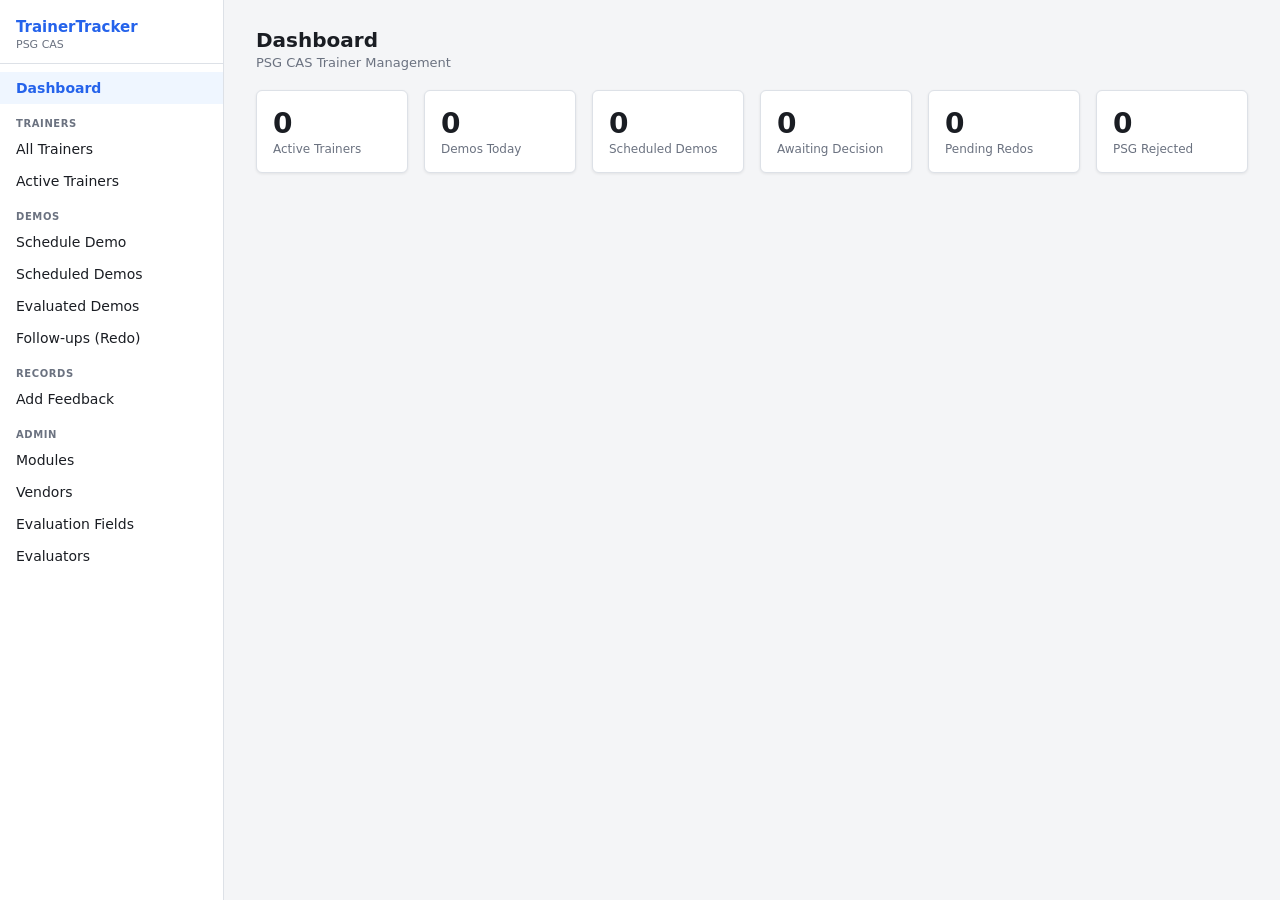
==== index_old.html @ b0157575 "Create index_old.html" ====
<!doctype html>
<html lang="en">
<head>
<meta charset="utf-8">
<meta name="viewport" content="width=device-width, initial-scale=1">
<title>TrainerTracker - PSG CAS</title>
<style>
*,*::before,*::after{box-sizing:border-box;margin:0;padding:0}
:root{
  --bg:#f4f5f7;--surface:#fff;--border:#dde1e7;--text:#1a1d23;--muted:#6b7280;
  --accent:#2563eb;--accent-h:#1d4ed8;--green:#16a34a;--amber:#d97706;--red:#dc2626;
  --blue:#2563eb;--grey:#6b7280;--radius:6px;--shadow:0 1px 3px rgba(0,0,0,.08);--nav-w:224px;
}
body{font-family:system-ui,sans-serif;font-size:14px;color:var(--text);background:var(--bg);display:flex;min-height:100vh}
#nav{width:var(--nav-w);background:var(--surface);border-right:1px solid var(--border);display:flex;flex-direction:column;position:fixed;top:0;left:0;bottom:0;z-index:100;overflow-y:auto}
#nav .brand{padding:18px 16px 12px;font-weight:700;font-size:15px;color:var(--accent);border-bottom:1px solid var(--border)}
#nav .brand span{display:block;font-weight:400;font-size:11px;color:var(--muted);margin-top:2px}
#nav ul{list-style:none;padding:8px 0;flex:1}
#nav ul li a{display:block;padding:8px 16px;color:var(--text);text-decoration:none;transition:background .15s}
#nav ul li a:hover{background:var(--bg)}
#nav ul li a.active{background:#eff6ff;color:var(--accent);font-weight:600}
#nav .section-label{padding:14px 16px 4px;font-size:10px;font-weight:700;color:var(--muted);text-transform:uppercase;letter-spacing:.06em}
#main{margin-left:var(--nav-w);flex:1;padding:28px 32px;max-width:1120px}
.page-head{display:flex;align-items:flex-start;justify-content:space-between;gap:16px;margin-bottom:20px;flex-wrap:wrap}
.page-head h1{font-size:20px;font-weight:700}
.page-head .sub{font-size:13px;color:var(--muted);margin-top:3px}
.btns{display:flex;gap:8px;flex-wrap:wrap}
.btn{display:inline-flex;align-items:center;gap:5px;padding:7px 14px;background:var(--accent);color:#fff;border:none;border-radius:var(--radius);font-size:13px;font-weight:500;cursor:pointer;text-decoration:none;transition:background .15s}
.btn:hover{background:var(--accent-h)}
.btn.ghost{background:transparent;color:var(--accent);border:1px solid var(--accent)}
.btn.ghost:hover{background:#eff6ff}
.btn.sm{padding:5px 10px;font-size:12px}
.btn.danger{background:var(--red)}.btn.danger:hover{background:#b91c1c}
.card{background:var(--surface);border:1px solid var(--border);border-radius:var(--radius);padding:20px;margin-bottom:20px;box-shadow:var(--shadow)}
.card-head{display:flex;align-items:center;justify-content:space-between;margin-bottom:14px}
.card-head h2{font-size:15px;font-weight:600}
.stats{display:grid;grid-template-columns:repeat(auto-fill,minmax(145px,1fr));gap:16px;margin-bottom:20px}
.stat{background:var(--surface);border:1px solid var(--border);border-radius:var(--radius);padding:16px;box-shadow:var(--shadow)}
.stat .n{font-size:28px;font-weight:700}.stat .l{font-size:12px;color:var(--muted);margin-top:2px}
.tbl-wrap{overflow-x:auto}
table{width:100%;border-collapse:collapse}
th,td{padding:15px 12px;text-align:left;border-bottom:1px solid var(--border);vertical-align:top}
th{font-size:12px;font-weight:600;color:var(--muted);text-transform:uppercase;letter-spacing:.04em;background:#f9fafb}
tr:hover td{background:#fafbff}
td.actions a{color:var(--accent);text-decoration:none;margin-right:10px;font-size:12px;cursor:pointer}
.badge{display:inline-block;padding:2px 8px;border-radius:99px;font-size:11px;font-weight:600}
.badge.green{background:#dcfce7;color:#166534}.badge.amber{background:#fef3c7;color:#92400e}
.badge.red{background:#fee2e2;color:#991b1b}.badge.blue{background:#dbeafe;color:#1e40af}
.badge.grey{background:#f3f4f6;color:#4b5563}.badge.purple{background:#f3e8ff;color:#6b21a8}
.tag{display:inline-block;padding:2px 7px;background:#eff6ff;color:var(--accent);border-radius:4px;font-size:11px;margin:2px}
.filters{display:flex;gap:10px;flex-wrap:wrap;align-items:flex-end;margin-bottom:16px}
.filters label{display:flex;flex-direction:column;gap:4px;font-size:12px;font-weight:500;color:var(--muted)}
.filters select,.filters input{padding:7px 10px;border:1px solid var(--border);border-radius:var(--radius);font-size:13px;color:var(--text);background:var(--surface);min-width:140px}
.form-grid{display:grid;grid-template-columns:1fr 1fr;gap:16px}
.form-grid.single{grid-template-columns:1fr}
.field{display:flex;flex-direction:column;gap:5px}
.field.full{grid-column:1/-1}
label.lbl{font-size:12px;font-weight:600;color:var(--muted)}
input[type=text],input[type=date],input[type=email],input[type=number],select,textarea{padding:8px 10px;border:1px solid var(--border);border-radius:var(--radius);font-size:13px;color:var(--text);background:var(--surface);width:100%}
textarea{resize:vertical;min-height:70px}
.form-actions{margin-top:20px;display:flex;gap:10px}
.error-msg{color:var(--red);font-size:12px;margin-top:8px}
.hidden{display:none!important}
.score-table td input{padding:5px 8px;width:80px}
.score-table .max-lbl{color:var(--muted);font-size:12px}
.score-total{font-weight:600;margin-top:10px;font-size:13px}
.empty{color:var(--muted);font-size:13px;padding:20px 0;text-align:center}
#loading{position:fixed;inset:0;background:rgba(255,255,255,.80);display:flex;align-items:center;justify-content:center;z-index:9999}
.spin-wrap{display:flex;flex-direction:column;align-items:center;gap:14px}
.spinner{width:40px;height:40px;border:3px solid #dde1e7;border-top-color:var(--accent);border-radius:50%;animation:spin .7s linear infinite}
@keyframes spin{to{transform:rotate(360deg)}}
.spin-text{font-size:13px;font-weight:500;color:var(--accent);letter-spacing:.03em}
#toast{position:fixed;bottom:24px;right:24px;background:#1e293b;color:#fff;padding:10px 18px;border-radius:var(--radius);font-size:13px;z-index:9998;display:none}
#modal-overlay{position:fixed;inset:0;background:rgba(0,0,0,.35);z-index:200;display:flex;align-items:center;justify-content:center}
#modal-box{background:var(--surface);border-radius:var(--radius);padding:24px;width:90%;max-width:580px;max-height:90vh;overflow-y:auto;box-shadow:0 8px 32px rgba(0,0,0,.18)}
#modal-box h2{font-size:16px;margin-bottom:16px}
.jump{display:flex;gap:12px;flex-wrap:wrap;margin-bottom:18px}
.jump a{font-size:12px;color:var(--accent);text-decoration:none}
.jump a:hover{text-decoration:underline}
/* eval score comparison table */
.eval-grid th.eval-col{min-width:110px}
.avg-row td{font-weight:600;background:#f9fafb}
.info-row{display:flex;gap:24px;flex-wrap:wrap;margin-bottom:16px}
.info-row .info-item{font-size:13px}.info-row .info-item span{font-weight:600}

.shimmer{background:linear-gradient(90deg,#f0f0f0 25%,#e0e0e0 50%,#f0f0f0 75%);background-size:200% 100%;animation:shimmer 1.2s infinite;border-radius:4px;height:14px;margin:6px 0}
@keyframes shimmer{0%{background-position:200% 0}100%{background-position:-200% 0}}
.page-enter{animation:fadeSlide .18s ease}
@keyframes fadeSlide{from{opacity:0;transform:translateY(6px)}to{opacity:1;transform:translateY(0)}}
</style>
</head>
<body>
<nav id="nav">
  <div class="brand">TrainerTracker<span>PSG CAS</span></div>
  <ul>
    <li><a href="#" data-page="dashboard">Dashboard</a></li>
    <div class="section-label">Trainers</div>
    <li><a href="#" data-page="trainers">All Trainers</a></li>
    <li><a href="#" data-page="active">Active Trainers</a></li>
    <div class="section-label">Demos</div>
    <li><a href="#" data-page="schedule-demo">Schedule Demo</a></li>
    <li><a href="#" data-page="scheduled">Scheduled Demos</a></li>
    <li><a href="#" data-page="evaluated">Evaluated Demos</a></li>
    <li><a href="#" data-page="followups">Follow-ups (Redo)</a></li>
    <div class="section-label">Records</div>
    <li><a href="#" data-page="add-feedback">Add Feedback</a></li>
    <div class="section-label">Admin</div>
    <li><a href="#" data-page="modules">Modules</a></li>
    <li><a href="#" data-page="vendors">Vendors</a></li>
    <li><a href="#" data-page="fields">Evaluation Fields</a></li>
    <li><a href="#" data-page="evaluators">Evaluators</a></li>
  </ul>
</nav>
<main id="main"></main>
<div id="loading"><div class="spin-wrap"><div class="spinner"></div><div class="spin-text">Loading…</div></div></div>
<div id="toast"></div>
<div id="modal-overlay" class="hidden"><div id="modal-box"></div></div>

<script>
// ════════════════════════════════════════════════════════════
// CONFIG
// ════════════════════════════════════════════════════════════
const API = "https://script.google.com/macros/s/AKfycbz-LLf0V0RzmnS31XV4Ykm8dqGHiCJvOpPmAPqa1DfNJzM9oqoiAKHXhVZPCFupn1A-/exec";

// ── state ─────────────────────────────────────────────────────
let DB = { vendors:[], modules:[], fields:[], evaluators:[], trainers:[], engagements:[], demos:[], evaluations:[], evaluationscores:[], decisions:[], feedback:[] };

const PAGE_SHEETS = {
  dashboard:       ["trainers","engagements","demos","evaluations","decisions"],
  trainers:        ["trainers","engagements","vendors","decisions","modules"],
  active:          ["trainers","engagements","vendors","decisions","modules"],
  scheduled:       ["demos","trainers","modules","evaluations"],
  evaluated:       ["demos","trainers","modules","evaluations","evaluationscores","fields"],
  followups:       ["demos","trainers","modules"],
  "schedule-demo": ["trainers","modules","vendors","engagements"],
  "demo-detail":   ["demos","trainers","modules","evaluators","evaluations","evaluationscores","fields"],
  "add-feedback":  ["trainers"],
  "trainer-detail":["trainers","engagements","vendors","demos","evaluations","decisions","modules","feedback"],
  modules:         ["modules"],
  vendors:         ["vendors"],
  fields:          ["fields","modules"],
  evaluators:      ["evaluators"]
};

// ── utils ─────────────────────────────────────────────────────
const $  = id => document.getElementById(id);
const el = (tag,cls="",html="") => { const e=document.createElement(tag); if(cls)e.className=cls; if(html)e.innerHTML=html; return e; };
const esc = s => String(s||"").replace(/&/g,"&amp;").replace(/</g,"&lt;").replace(/>/g,"&gt;");
const fmt = d => d ? String(d).slice(0,10).split("-").reverse().join("-") : "-";
const fmtToday = () => { const d=new Date(); return d.getFullYear()+"-"+String(d.getMonth()+1).padStart(2,"0")+"-"+String(d.getDate()).padStart(2,"0"); };
const isTrue = v => v===true||v==="TRUE"||v==="true";

function showLoading(v){ $("loading").style.display=v?"flex":"none"; }
function showToast(msg,dur=3000){ const t=$("toast"); t.textContent=msg; t.style.display="block"; setTimeout(()=>t.style.display="none",dur); }

// ── API ───────────────────────────────────────────────────────
async function apiGet(action) {
  const r = await fetch(API+"?action="+action);
  const j = await r.json();
  if(!j.ok) throw new Error(j.error);
  return j.data;
}
async function apiCall(payload) {
  const params = new URLSearchParams();
  Object.keys(payload).forEach(k => {
    const v = payload[k];
    params.append(k, (typeof v==="object"&&v!==null) ? JSON.stringify(v) : String(v===undefined||v===null?"":v));
  });
  const r = await fetch(API+"?"+params.toString());
  const j = await r.json();
  if(!j.ok) throw new Error(j.error);
  return j.data;
}

async function loadSheets(names) {
  const toFetch = names.filter(n => !DB._loaded || !DB._loaded.has(n));
  if (!toFetch.length) return;
  // if everything is needed and nothing loaded yet, use bulk fetch
  const allKeys = Object.keys(DB).filter(k => k !== "_loaded");
  const needsAll = allKeys.every(k => toFetch.includes(k));
  if (needsAll) {
    const data = await apiGet("all");
    Object.keys(data).forEach(k => { DB[k] = data[k]; });
    if (!DB._loaded) DB._loaded = new Set();
    allKeys.forEach(k => DB._loaded.add(k));
  } else {
    const results = await Promise.all(toFetch.map(n => apiGet(n)));
    toFetch.forEach((n, i) => { DB[n] = results[i]; });
    if (!DB._loaded) DB._loaded = new Set();
    toFetch.forEach(n => DB._loaded.add(n));
  }
}

async function loadAll(sheetsToRefresh) {
  // if specific sheets given, only invalidate those
  if (sheetsToRefresh && sheetsToRefresh.length) {
    sheetsToRefresh.forEach(k => DB._loaded && DB._loaded.delete(k));
  } else {
    if (DB._loaded) DB._loaded.clear();
  }
  await loadPageSheets(currentPage, currentParams);
}

let currentPage = "dashboard", currentParams = {};

async function loadPageSheets(page, params) {
  const needed = PAGE_SHEETS[page] || Object.keys(DB).filter(k => k !== "_loaded");
  showLoading(true);
  try { await loadSheets(needed); } catch(e) { alert("Could not load data: " + e.message); }
  showLoading(false);
}


// ── router ────────────────────────────────────────────────────
function nav(page, params={}) {
  currentPage = page; currentParams = params;
  document.querySelectorAll("#nav a").forEach(a => a.classList.toggle("active", a.dataset.page===page));
  const m = $("main"); m.innerHTML=""; m.className="page-enter";
  // show shimmer while loading
  m.innerHTML = `<div style="padding:20px"><div class="shimmer" style="width:40%;height:22px;margin-bottom:18px"></div>${[...Array(4)].map(()=>'<div class="shimmer"></div>').join("")}</div>`;
  loadPageSheets(page, params).then(() => {
    m.innerHTML = ""; m.className = "page-enter";
    const pages = { dashboard, trainers, active, scheduled, evaluated, followups,
      "schedule-demo": scheduleDemoPage, "demo-detail": demoDetail,
      "add-feedback": addFeedbackPage, "trainer-detail": trainerDetail,
      modules, vendors, fields, evaluators };
    if (pages[page]) pages[page](m, params);
    else m.innerHTML = "<p>Page not found.</p>";
  });
}
document.querySelectorAll("#nav a").forEach(a => a.addEventListener("click", e => { e.preventDefault(); nav(a.dataset.page); }));

function openModal(html){ $("modal-box").innerHTML=html; $("modal-overlay").classList.remove("hidden"); }
function closeModal(){ $("modal-overlay").classList.add("hidden"); }
$("modal-overlay").addEventListener("click", e => { if(e.target===$("modal-overlay")) closeModal(); });

// ════════════════════════════════════════════════════════════
// Logic helpers
// ════════════════════════════════════════════════════════════
const activeModules  = () => DB.modules.filter(m=>isTrue(m.Active));
const activeVendors  = () => DB.vendors.filter(v=>isTrue(v.Active));
const activeTrainers = () => DB.trainers.filter(t=>isTrue(t.Active));
const activeEvaluators = () => DB.evaluators.filter(e=>isTrue(e.Active));

function currentEngagement(tid) {
  return DB.engagements.find(e=>String(e.TrainerID)===String(tid)&&(!e.EndDate||e.EndDate===""))||null;
}
function trainerDecisions(tid) {
  return DB.decisions.filter(d=>String(d.TrainerID)===String(tid));
}

function levelCells(decisions, modules) {
  const sorted = [...decisions].sort((a,b)=>{
    const da=new Date(a.EffectiveDate),db=new Date(b.EffectiveDate);
    return da-db||Number(a.DecisionID)-Number(b.DecisionID);
  });
  const cells={};
  modules.forEach(m=>{ cells[String(m.ModuleID)]={UG:null,PG:null}; });
  sorted.forEach(d=>{
    const levels=(!d.Level||d.Level==="ALL")?["UG","PG"]:[d.Level];
    const all=!d.ModuleID||d.ModuleID==="";
    modules.forEach(m=>{
      const mid=String(m.ModuleID);
      if(!all&&String(d.ModuleID)!==mid) return;
      levels.forEach(lv=>{
        const cur=cells[mid][lv];
        if(cur&&cur.Status==="PERM_REJECT"&&d.DemoID&&d.Status!=="PERM_REJECT") return;
        cells[mid][lv]=d;
      });
    });
  });
  return cells;
}

function approvedItems(decisions, modules) {
  const cells=levelCells(decisions,modules);
  return modules.reduce((acc,m)=>{
    const mid=String(m.ModuleID),cell=cells[mid]||{};
    const levels=["UG","PG"].filter(lv=>cell[lv]&&cell[lv].Status==="SELECTED");
    if(levels.length) acc.push({module:m,levels});
    return acc;
  },[]);
}
function approvalTags(items){ return items.map(i=>i.module.Name+" ("+(i.levels.length===2?"All":i.levels[0])+")"); }

function rejectedModulesList(decisions, modules) {
  const cells=levelCells(decisions,modules);
  return modules.filter(m=>{
    const mid=String(m.ModuleID),cell=cells[mid]||{};
    return cell.UG&&cell.UG.Status==="PERM_REJECT"&&cell.PG&&cell.PG.Status==="PERM_REJECT";
  });
}

function trainerStatus(decisions, modules) {
  if(!decisions.length) return "NONE";
  const cells=levelCells(decisions,modules);
  let rejCount=0,psgAll=true;
  modules.forEach(m=>{
    const mid=String(m.ModuleID),cell=cells[mid]||{};
    const ugPerm=cell.UG&&cell.UG.Status==="PERM_REJECT";
    const pgPerm=cell.PG&&cell.PG.Status==="PERM_REJECT";
    if(ugPerm&&pgPerm){
      rejCount++;
      if((cell.UG&&String(cell.UG.ModuleID)!=="")||(cell.PG&&String(cell.PG.ModuleID)!=="")) psgAll=false;
    } else psgAll=false;
  });
  if(rejCount===0) return "ACTIVE";
  if(rejCount===modules.length&&psgAll) return "PERM_REJECT_ALL";
  return "PERM_REJECT_MODULES";
}

function pendingRedos() {
  // demos with DECIDED status and REDO outcome where no later decided demo exists for same trainer+module
  const groups={};
  DB.demos.filter(d=>d.Status==="DECIDED").forEach(d=>{
    const key=d.TrainerID+"_"+d.ModuleID;
    const cur=groups[key];
    if(!cur||new Date(d.DemoDate)>new Date(cur.DemoDate)||
       (d.DemoDate===cur.DemoDate&&Number(d.DemoID)>Number(cur.DemoID))) groups[key]=d;
  });
  return Object.values(groups).filter(d=>d.Outcome==="REDO");
}

function completedRedos() {
  const groups={};
  DB.demos.filter(d=>d.Status==="DECIDED").forEach(d=>{
    const key=d.TrainerID+"_"+d.ModuleID;
    if(!groups[key]) groups[key]=[];
    groups[key].push(d);
  });
  const completed=[];
  Object.values(groups).forEach(demos=>{
    const sorted=demos.sort((a,b)=>new Date(b.DemoDate)-new Date(a.DemoDate)||Number(b.DemoID)-Number(a.DemoID));
    if(sorted[0].Outcome!=="REDO"&&sorted.some(d=>d.Outcome==="REDO")) completed.push(sorted[0]);
  });
  return completed;
}

const trainerName  = id => { const t=DB.trainers.find(x=>String(x.TrainerID)===String(id)); return t?t.Name:"Unknown"; };
const moduleName   = id => { const m=DB.modules.find(x=>String(x.ModuleID)===String(id));   return m?m.Name:"Unknown"; };
const vendorName   = id => { const v=DB.vendors.find(x=>String(x.VendorID)===String(id));   return v?v.Name:"Unknown"; };
const evaluatorName= id => { const e=DB.evaluators.find(x=>String(x.EvaluatorID)===String(id)); return e?e.Name:"Unknown"; };

const demoBadge = d => {
  if(d.Status==="SCHEDULED") return "blue";
  if(d.Status==="EVALUATED") return "purple";
  if(d.Status==="DECIDED"){
    return {SELECTED:"green",REJECTED:"amber",REDO:"blue",PERM_REJECT:"red"}[d.Outcome]||"grey";
  }
  return "grey";
};
const demoStatusLabel = d => {
  if(d.Status==="SCHEDULED") return "Scheduled";
  if(d.Status==="EVALUATED") return "Awaiting decision";
  if(d.Status==="DECIDED"){
    if(d.Outcome==="SELECTED") return "Selected"+(d.Level&&d.Level!=="ALL"?" ("+d.Level+")":"");
    if(d.Outcome==="PERM_REJECT") return d.RejectScope==="PSG"?"Rejected for PSG":"Rejected for module";
    if(d.Outcome==="REJECTED") return "Rejected";
    if(d.Outcome==="REDO") return "Redo";
  }
  return d.Status||"-";
};

// ════════════════════════════════════════════════════════════
// Pages
// ════════════════════════════════════════════════════════════

// ── Dashboard ─────────────────────────────────────────────────
function dashboard(m) {
  const mods=activeModules();
  const engs={};
  DB.engagements.forEach(e=>{ if(!e.EndDate||e.EndDate==="") engs[String(e.TrainerID)]=e; });
  let active=0,psgRej=0;
  activeTrainers().forEach(t=>{
    const dec=trainerDecisions(t.TrainerID),status=trainerStatus(dec,mods);
    if(status==="ACTIVE"&&engs[String(t.TrainerID)]) active++;
    if(status==="PERM_REJECT_ALL") psgRej++;
  });
  const today=fmtToday();
  const scheduled=DB.demos.filter(d=>d.Status==="SCHEDULED");
  const scheduledToday=scheduled.filter(d=>String(d.DemoDate).slice(0,10)===today);
  const awaitingDecision=DB.demos.filter(d=>d.Status==="EVALUATED");
  const redos=pendingRedos();

  m.innerHTML=`
    <div class="page-head"><div><h1>Dashboard</h1><div class="sub">PSG CAS Trainer Management</div></div></div>
    <div class="stats">
      <div class="stat"><div class="n">${active}</div><div class="l">Active Trainers</div></div>
      <div class="stat"><div class="n">${scheduledToday.length}</div><div class="l">Demos Today</div></div>
      <div class="stat"><div class="n">${scheduled.length}</div><div class="l">Scheduled Demos</div></div>
      <div class="stat"><div class="n">${awaitingDecision.length}</div><div class="l">Awaiting Decision</div></div>
      <div class="stat"><div class="n">${redos.length}</div><div class="l">Pending Redos</div></div>
      <div class="stat"><div class="n">${psgRej}</div><div class="l">PSG Rejected</div></div>
    </div>
    ${awaitingDecision.length?`<div class="card">
      <div class="card-head"><h2>Awaiting Decision (${awaitingDecision.length})</h2><a class="btn sm ghost" href="#" onclick="nav('scheduled');return false;">View all</a></div>
      <div class="tbl-wrap"><table>
        <tr><th>Trainer</th><th>Module</th><th>Date</th><th>Evaluations</th><th></th></tr>
        ${awaitingDecision.slice(0,5).map(d=>{
          const evalCount=DB.evaluations.filter(ev=>String(ev.DemoID)===String(d.DemoID)).length;
          return `<tr>
            <td><a href="#" onclick="nav('demo-detail',{id:'${d.DemoID}'});return false;">${esc(trainerName(d.TrainerID))}</a></td>
            <td>${esc(moduleName(d.ModuleID))}</td><td>${fmt(d.DemoDate)}</td>
            <td>${evalCount} evaluator${evalCount!==1?"s":""}</td>
            <td class="actions"><a href="#" onclick="nav('demo-detail',{id:'${d.DemoID}'});return false;">Decide →</a></td>
          </tr>`;
        }).join("")}
      </table></div></div>`:""}
    ${scheduledToday.length?`<div class="card">
      <div class="card-head"><h2>Today's Scheduled Demos</h2></div>
      <div class="tbl-wrap"><table>
        <tr><th>Trainer</th><th>Module</th><th>Topic</th><th></th></tr>
        ${scheduledToday.map(d=>`<tr>
          <td>${esc(trainerName(d.TrainerID))}</td><td>${esc(moduleName(d.ModuleID))}</td><td>${esc(d.Topic)}</td>
          <td class="actions"><a href="#" onclick="nav('demo-detail',{id:'${d.DemoID}'});return false;">Evaluate</a></td>
        </tr>`).join("")}
      </table></div></div>`:""}
  `;
}

// ── Scheduled Demos ───────────────────────────────────────────
function scheduled(m) {
  const all=DB.demos.filter(d=>d.Status==="SCHEDULED"||d.Status==="EVALUATED")
    .sort((a,b)=>new Date(a.DemoDate)-new Date(b.DemoDate)||Number(a.DemoID)-Number(b.DemoID));

  m.innerHTML=`
    <div class="page-head">
      <div><h1>Scheduled Demos</h1><div class="sub">Click a demo to evaluate or decide the outcome.</div></div>
      <a class="btn" href="#" onclick="nav('schedule-demo');return false;">+ Schedule Demo</a>
    </div>
    <div class="card"><div class="tbl-wrap"><table>
      <tr><th>Date</th><th>Trainer</th><th>Module</th><th>Topic</th><th>Status</th><th>Evaluations</th><th></th></tr>
      ${all.map(d=>{
        const evalCount=DB.evaluations.filter(ev=>String(ev.DemoID)===String(d.DemoID)).length;
        return `<tr>
          <td>${fmt(d.DemoDate)}</td>
          <td><a href="#" onclick="nav('trainer-detail',{id:'${d.TrainerID}'});return false;">${esc(trainerName(d.TrainerID))}</a></td>
          <td>${esc(moduleName(d.ModuleID))}</td><td>${esc(d.Topic)}</td>
          <td><span class="badge ${d.Status==="SCHEDULED"?"blue":"purple"}">${d.Status==="SCHEDULED"?"Scheduled":"Awaiting decision"}</span></td>
          <td>${evalCount}</td>
          <td class="actions">
            <a href="#" onclick="nav('demo-detail',{id:'${d.DemoID}'});return false;">${d.Status==="SCHEDULED"?"Evaluate":"Evaluate / Decide →"}</a>
            ${d.Status==="SCHEDULED"?`<a href="#" onclick="showEditDemo('${d.DemoID}');return false;">Edit</a>`:""}
          </td>
        </tr>`;
      }).join("")||`<tr><td colspan="7" class="empty">No scheduled demos.</td></tr>`}
    </table></div></div>
  `;
}

// ── Schedule Demo page ────────────────────────────────────────
function scheduleDemoPage(m, params={}) {
  const preTrainer = params.trainerID || "";

  m.innerHTML = `
    <div class="page-head"><div><h1>Schedule Demo</h1></div></div>
    <div class="card">
      <div class="form-grid">
        <div class="field">
          <label class="lbl">Vendor *</label>
          <select id="sd-vendor" onchange="sdFilterTrainers()">
            <option value="">-- select vendor --</option>
            ${activeVendors().map(v => `<option value="${v.VendorID}">${esc(v.Name)}</option>`).join("")}
          </select>
        </div>
        <div class="field">
          <label class="lbl">Trainer *</label>
          <select id="sd-trainer" disabled>
            <option value="">-- select vendor first --</option>
          </select>
        </div>
        <div class="field">
          <label class="lbl">Module *</label>
          <select id="sd-module">
            <option value="">-- select --</option>
            ${activeModules().map(mod => `<option value="${mod.ModuleID}">${esc(mod.Name)}</option>`).join("")}
          </select>
        </div>
        <div class="field">
          <label class="lbl">Demo Date *</label>
          <input type="date" id="sd-date" value="${fmtToday()}">
        </div>
        <div class="field full">
          <label class="lbl">Topic</label>
          <input type="text" id="sd-topic" placeholder="e.g. Percentages, Time and Work">
        </div>
      </div>
      <div class="form-actions">
        <button class="btn" onclick="submitScheduleDemo()">Schedule</button>
        <button class="btn ghost" onclick="nav('scheduled')">Cancel</button>
      </div>
      <div class="error-msg hidden" id="sd-err"></div>
    </div>
  `;

  // If arriving with a pre-selected trainer, auto-select their vendor
  if (preTrainer) {
    const eng = currentEngagement(preTrainer);
    if (eng) {
      $("sd-vendor").value = String(eng.VendorID);
      sdFilterTrainers();
      $("sd-trainer").value = String(preTrainer);
    }
  }
}

window.sdFilterTrainers = function() {
  const vendorID = $("sd-vendor").value;
  const sel = $("sd-trainer");
  if (!vendorID) {
    sel.innerHTML = `<option value="">-- select vendor first --</option>`;
    sel.disabled = true;
    return;
  }
  // find trainers currently engaged with this vendor
  const matched = activeTrainers().filter(t => {
    const eng = currentEngagement(t.TrainerID);
    return eng && String(eng.VendorID) === vendorID;
  });
  if (!matched.length) {
    sel.innerHTML = `<option value="">No trainers for this vendor</option>`;
    sel.disabled = true;
    return;
  }
  sel.innerHTML = `<option value="">-- select trainer --</option>` +
    matched.map(t => `<option value="${t.TrainerID}">${esc(t.Name)}</option>`).join("");
  sel.disabled = false;
};

window.submitScheduleDemo = async function() {
  const trainer=$("sd-trainer").value, module=$("sd-module").value, errEl=$("sd-err");
  if(!trainer||!module){ errEl.textContent="Trainer and Module are required."; errEl.classList.remove("hidden"); return; }
  try {
    showLoading(true);
    await apiCall({action:"scheduleDemo", TrainerID:trainer, ModuleID:module, Topic:$("sd-topic").value.trim(), DemoDate:$("sd-date").value});
    await loadAll(["demos"]); showToast("Demo scheduled."); nav("scheduled");
  } catch(e){ errEl.textContent=e.message; errEl.classList.remove("hidden"); }
  showLoading(false);
};

// ── Demo Detail (evaluate + decide) ──────────────────────────
function demoDetail(m, params={}) {
  const did=String(params.id);
  const demo=DB.demos.find(d=>String(d.DemoID)===did);
  if(!demo){ m.innerHTML="<p>Demo not found.</p>"; return; }

  const evals=DB.evaluations.filter(ev=>String(ev.DemoID)===did);
  const mods=activeModules();
  const modFields=DB.fields.filter(f=>String(f.ModuleID)===String(demo.ModuleID)&&isTrue(f.Active))
    .sort((a,b)=>Number(a.DisplayOrder)-Number(b.DisplayOrder));

  // build per-evaluator score maps
  const evalScoreMap={}; // evalId -> {fieldId -> score}
  DB.evaluationscores.forEach(sc=>{
    const ev=evals.find(e=>String(e.EvalID)===String(sc.EvalID));
    if(!ev) return;
    if(!evalScoreMap[sc.EvalID]) evalScoreMap[sc.EvalID]={};
    evalScoreMap[sc.EvalID][String(sc.FieldID)]=sc;
  });

  // scores comparison table
  let scoresHtml="";
  if(evals.length&&modFields.length){
    const totals=evals.map(ev=>{
      let s=0,mx=0;
      modFields.forEach(f=>{
        const sc=evalScoreMap[ev.EvalID]?.[String(f.FieldID)];
        s+=sc?Number(sc.Score):0; mx+=Number(f.MaxMarks);
      });
      return {score:s,max:mx};
    });
    scoresHtml=`<div class="card">
      <div class="card-head"><h2>Evaluation Scores</h2></div>
      <div class="tbl-wrap"><table class="eval-grid">
        <tr>
          <th>Criterion</th>
          ${evals.map(ev=>`<th class="eval-col">${esc(evaluatorName(ev.EvaluatorID))}</th>`).join("")}
          ${evals.length>1?`<th>Average</th>`:""}
        </tr>
        ${modFields.map(f=>{
          const scores=evals.map(ev=>evalScoreMap[ev.EvalID]?.[String(f.FieldID)]);
          const vals=scores.map(sc=>sc?Number(sc.Score):"-");
          const nums=vals.filter(v=>v!=="-");
          const avg=nums.length?Math.round(nums.reduce((a,b)=>a+b,0)/nums.length*10)/10:"-";
          return `<tr>
            <td><b>${esc(f.Criterion)}</b> <span class="muted" style="font-size:11px">/ ${f.MaxMarks}</span></td>
            ${vals.map(v=>`<td>${v}</td>`).join("")}
            ${evals.length>1?`<td>${avg}</td>`:""}
          </tr>`;
        }).join("")}
        <tr class="avg-row">
          <td>Total</td>
          ${totals.map(t=>`<td>${t.score} / ${t.max} <span class="muted">(${t.max?Math.round(t.score/t.max*100):0}%)</span></td>`).join("")}
          ${evals.length>1?`<td>${totals.length?Math.round(totals.reduce((a,t)=>a+t.score,0)/totals.length*10)/10:"-"} avg</td>`:""}
        </tr>
      </table></div>
      ${evals.map(ev=>`<div style="margin-top:12px;font-size:13px"><b>${esc(evaluatorName(ev.EvaluatorID))}:</b> ${esc(ev.Remarks)||'<span class="muted">No remarks</span>'}</div>`).join("")}
    </div>`;
  } else if(evals.length&&!modFields.length){
    scoresHtml=`<div class="card"><div class="card-head"><h2>Evaluations (${evals.length})</h2></div>
      ${evals.map(ev=>`<div style="margin-bottom:12px;font-size:13px"><b>${esc(evaluatorName(ev.EvaluatorID))}</b> - ${esc(ev.Remarks)||"No remarks"}</div>`).join("")}
    </div>`;
  }

  // evaluate form (if SCHEDULED or EVALUATED - can always add more)
  let evaluateHtml="";
  if(demo.Status==="SCHEDULED"||demo.Status==="EVALUATED"){
    const evalOptions=activeEvaluators().map(e=>`<option value="${e.EvaluatorID}">${esc(e.Name)}</option>`).join("");
    evaluateHtml=`<div class="card" id="sec-evaluate">
      <div class="card-head"><h2>Submit Evaluation</h2></div>
      <div class="form-grid">
        <div class="field full">
          <label class="lbl">Evaluator *</label>
          <select id="ev-evaluator"><option value="">-- select --</option>${evalOptions}</select>
        </div>
        ${modFields.length?`
        <div class="field full">
          <div class="tbl-wrap"><table class="score-table" id="ev-score-table">
            <tr><th>Criterion</th><th>Score</th><th>Max</th></tr>
            ${modFields.map(f=>`<tr class="score-row" data-field-id="${f.FieldID}" data-max="${f.MaxMarks}" data-min="${f.MinMarks}" data-criterion="${esc(f.Criterion)}">
              <td>${esc(f.Criterion)}</td>
              <td><input type="number" min="${f.MinMarks}" max="${f.MaxMarks}" step="1" value="${f.MinMarks}" oninput="calcEvalTotal()"></td>
              <td class="max-lbl">/ ${f.MaxMarks}</td>
            </tr>`).join("")}
          </table></div>
          <div class="score-total" id="ev-total"></div>
        </div>`:""}
        <div class="field full"><label class="lbl">Remarks</label><textarea id="ev-remarks"></textarea></div>
      </div>
      <div class="form-actions">
        <button class="btn" onclick="submitEvaluation('${did}')">Submit Evaluation</button>
      </div>
      <div class="error-msg hidden" id="ev-err"></div>
    </div>`;
  }

  // decide form (if EVALUATED)
  let decideHtml="";
  if(demo.Status==="EVALUATED"){
    decideHtml=`<div class="card" id="sec-decide">
      <div class="card-head"><h2>Set Final Outcome</h2></div>
      <div class="form-grid">
        <div class="field">
          <label class="lbl">Outcome *</label>
          <select id="dec-outcome" onchange="toggleDecideFields()">
            <option value="">-- select --</option>
            <option value="SELECTED">Selected</option>
            <option value="REJECTED">Rejected (may present again)</option>
            <option value="REDO">Redo</option>
            <option value="PERM_REJECT">Permanent reject</option>
          </select>
        </div>
        <div class="field hidden" id="dec-level-row">
          <label class="lbl">Selected for *</label>
          <select id="dec-level">
            <option value="ALL">All (UG &amp; PG)</option>
            <option value="UG">UG</option>
            <option value="PG">PG</option>
          </select>
        </div>
        <div class="field hidden" id="dec-scope-row">
          <label class="lbl">Rejected for *</label>
          <select id="dec-scope">
            <option value="MODULE">This module only</option>
            <option value="PSG">PSG (all modules, permanent)</option>
          </select>
        </div>
        <div class="field">
          <label class="lbl">Decided by</label>
          <select id="dec-by"><option value="">-- select --</option>${activeEvaluators().map(e=>`<option value="${e.Name}">${esc(e.Name)}</option>`).join("")}</select>
        </div>
        <div class="field full"><label class="lbl">Final Remarks</label><textarea id="dec-remarks"></textarea></div>
      </div>
      <div class="form-actions">
        <button class="btn" onclick="submitDecide('${did}','${demo.TrainerID}')">Confirm Outcome</button>
      </div>
      <div class="error-msg hidden" id="dec-err"></div>
    </div>`;
  }

  // decided summary
  let decidedHtml="";
  if(demo.Status==="DECIDED"){
    decidedHtml=`<div class="card">
      <div class="card-head"><h2>Final Outcome</h2></div>
      <div class="info-row">
        <div class="info-item">Outcome: <span><span class="badge ${demoBadge(demo)}">${esc(demoStatusLabel(demo))}</span></span></div>
        ${demo.DecidedBy?`<div class="info-item">Decided by: <span>${esc(demo.DecidedBy)}</span></div>`:""}
      </div>
      ${demo.FinalRemarks?`<div style="font-size:13px;margin-top:4px">${esc(demo.FinalRemarks)}</div>`:""}
    </div>`;
  }

  m.innerHTML=`
    <div class="page-head">
      <div>
        <h1>${esc(trainerName(demo.TrainerID))} - ${esc(moduleName(demo.ModuleID))}</h1>
        <div class="sub">${fmt(demo.DemoDate)}${demo.Topic?" · "+esc(demo.Topic):""} · <span class="badge ${demoBadge(demo)}">${demoStatusLabel(demo)}</span></div>
      </div>
      <a class="btn ghost sm" href="#" onclick="nav('trainer-detail',{id:'${demo.TrainerID}'});return false;">← Trainer</a>
    </div>
    ${decidedHtml}
    ${scoresHtml}
    ${evaluateHtml}
    ${decideHtml}
  `;
  if(modFields.length) calcEvalTotal();
}

window.calcEvalTotal = function() {
  const tot=$("ev-total"); if(!tot) return;
  let score=0,max=0;
  document.querySelectorAll("#ev-score-table .score-row").forEach(tr=>{
    score+=Number(tr.querySelector("input").value)||0;
    max+=Number(tr.dataset.max)||0;
  });
  tot.textContent=max?`Total: ${score} / ${max} (${Math.round(score/max*100)}%)`:"";
};

window.toggleDecideFields = function() {
  const outcome=$("dec-outcome").value;
  $("dec-level-row").classList.toggle("hidden", outcome!=="SELECTED");
  $("dec-scope-row").classList.toggle("hidden", outcome!=="PERM_REJECT");
};

window.submitEvaluation = async function(did) {
  const evaluatorID=$("ev-evaluator").value, errEl=$("ev-err");
  if(!evaluatorID){ errEl.textContent="Please select an evaluator."; errEl.classList.remove("hidden"); return; }
  const scores=[];
  document.querySelectorAll("#ev-score-table .score-row").forEach(tr=>{
    scores.push({FieldID:tr.dataset.fieldId, Criterion:tr.dataset.criterion, Score:Number(tr.querySelector("input").value)||0, MinAtTime:Number(tr.dataset.min), MaxAtTime:Number(tr.dataset.max)});
  });
  try {
    showLoading(true);
    await apiCall({action:"submitEvaluation", DemoID:did, EvaluatorID:evaluatorID, Remarks:$("ev-remarks").value.trim(), Scores:scores});
    await loadAll(["demos","evaluations","evaluationscores"]); showToast("Evaluation submitted."); nav("scheduled");
  } catch(e){ errEl.textContent=e.message; errEl.classList.remove("hidden"); }
  showLoading(false);
};

window.submitDecide = async function(did, trainerID) {
  const outcome=$("dec-outcome").value, errEl=$("dec-err");
  if(!outcome){ errEl.textContent="Please select an outcome."; errEl.classList.remove("hidden"); return; }
  if(outcome==="PERM_REJECT"&&!$("dec-remarks").value.trim()){ errEl.textContent="Please write the reason for a permanent rejection."; errEl.classList.remove("hidden"); return; }
  try {
    showLoading(true);
    await apiCall({action:"decideDemo", DemoID:did, Outcome:outcome, Level:outcome==="SELECTED"?$("dec-level").value:"ALL", RejectScope:outcome==="PERM_REJECT"?$("dec-scope").value:"", DecidedBy:$("dec-by").value, FinalRemarks:$("dec-remarks").value.trim()});
    await loadAll(["demos","decisions"]); showToast("Outcome recorded.");
    nav("trainer-detail",{id:trainerID});
  } catch(e){ errEl.textContent=e.message; errEl.classList.remove("hidden"); }
  showLoading(false);
};

// ── Evaluated Demos ────────────────────────────────────────────
function evaluated(m, params={}) {
  const moduleFilter  = params.module  || "";
  const trainerFilter = params.trainer || "";
  const statusFilter  = params.status  || "";
  const dateFrom      = params.from    || "";
  const dateTo        = params.to      || "";

  function demoAvgScore(did) {
    const evals = DB.evaluations.filter(ev => String(ev.DemoID) === String(did));
    if (!evals.length) return null;
    const allScores = DB.evaluationscores.filter(sc => evals.some(ev => String(ev.EvalID) === String(sc.EvalID)));
    if (!allScores.length) return null;
    const evalTotals = evals.map(ev => {
      const s = DB.evaluationscores.filter(sc => String(sc.EvalID) === String(ev.EvalID));
      return s.reduce((a, sc) => a + Number(sc.Score), 0);
    });
    return Math.round(evalTotals.reduce((a, b) => a + b, 0) / evalTotals.length * 10) / 10;
  }

  let list = DB.demos.filter(d =>
    d.Status === "EVALUATED" || d.Status === "DECIDED"
  );

  if (moduleFilter)  list = list.filter(d => String(d.ModuleID)  === moduleFilter);
  if (trainerFilter) list = list.filter(d => String(d.TrainerID) === trainerFilter);
  if (statusFilter)  list = list.filter(d => d.Status === statusFilter || (statusFilter === "DECIDED" && d.Status === "DECIDED" && !d.Outcome) || (statusFilter !== "" && (d.Status === statusFilter || d.Outcome === statusFilter)));
  if (dateFrom)      list = list.filter(d => String(d.DemoDate).slice(0,10) >= dateFrom);
  if (dateTo)        list = list.filter(d => String(d.DemoDate).slice(0,10) <= dateTo);

  list.sort((a, b) => new Date(b.DemoDate) - new Date(a.DemoDate) || Number(b.DemoID) - Number(a.DemoID));

  m.innerHTML = `
    <div class="page-head"><div><h1>Evaluated Demos</h1><div class="sub">${list.length} result${list.length !== 1 ? "s" : ""}</div></div></div>
    <div class="filters">
      <label>Module<select id="ev-f-module">
        <option value="">All</option>
        ${activeModules().map(mod => `<option value="${mod.ModuleID}" ${moduleFilter === String(mod.ModuleID) ? "selected" : ""}>${esc(mod.Name)}</option>`).join("")}
      </select></label>
      <label>Trainer<select id="ev-f-trainer">
        <option value="">All</option>
        ${DB.trainers.filter(t => isTrue(t.Active)).map(t => `<option value="${t.TrainerID}" ${trainerFilter === String(t.TrainerID) ? "selected" : ""}>${esc(t.Name)}</option>`).join("")}
      </select></label>
      <label>Status<select id="ev-f-status">
        <option value="">All</option>
        <option value="EVALUATED" ${statusFilter === "EVALUATED" ? "selected" : ""}>Awaiting decision</option>
        <option value="DECIDED" ${statusFilter === "DECIDED" ? "selected" : ""}>Decided</option>
      </select></label>
      <label>From<input type="date" id="ev-f-from" value="${dateFrom}"></label>
      <label>To<input type="date" id="ev-f-to" value="${dateTo}"></label>
      <button class="btn" onclick="nav('evaluated',{module:$('ev-f-module').value,trainer:$('ev-f-trainer').value,status:$('ev-f-status').value,from:$('ev-f-from').value,to:$('ev-f-to').value})">Filter</button>
      <a class="btn ghost" href="#" onclick="nav('evaluated');return false;">Clear</a>
    </div>
    <div class="card"><div class="tbl-wrap"><table>
      <tr><th>Date</th><th>Trainer</th><th>Module</th><th>Topic</th><th>Status</th><th>Evaluators</th><th>Avg Score</th><th></th></tr>
      ${list.map(d => {
        const evalCount = DB.evaluations.filter(ev => String(ev.DemoID) === String(d.DemoID)).length;
        const avg = demoAvgScore(d.DemoID);
        return `<tr>
          <td>${fmt(d.DemoDate)}</td>
          <td><a href="#" onclick="nav('trainer-detail',{id:'${d.TrainerID}'});return false;">${esc(trainerName(d.TrainerID))}</a></td>
          <td>${esc(moduleName(d.ModuleID))}</td>
          <td>${esc(d.Topic)}</td>
          <td><span class="badge ${demoBadge(d)}">${esc(demoStatusLabel(d))}</span></td>
          <td>${evalCount}</td>
          <td>${avg !== null ? avg : '<span class="muted">-</span>'}</td>
          <td class="actions"><a href="#" onclick="nav('demo-detail',{id:'${d.DemoID}'});return false;">View →</a></td>
        </tr>`;
      }).join("") || `<tr><td colspan="8" class="empty">No evaluated demos found.</td></tr>`}
    </table></div></div>
  `;
}


// ── Follow-ups ─────────────────────────────────────────────────
function followups(m) {
  const waiting=pendingRedos(), completed=completedRedos();
  m.innerHTML=`
    <div class="page-head"><div><h1>Follow-ups</h1><div class="sub">Redo demos waiting and completed.</div></div></div>
    <div class="card">
      <div class="card-head"><h2>Waiting for Redo (${waiting.length})</h2></div>
      ${waiting.length?`<div class="tbl-wrap"><table>
        <tr><th>Trainer</th><th>Module</th><th>Topic</th><th>Demo Date</th><th></th></tr>
        ${waiting.map(d=>`<tr>
          <td><a href="#" onclick="nav('trainer-detail',{id:'${d.TrainerID}'});return false;">${esc(trainerName(d.TrainerID))}</a></td>
          <td>${esc(moduleName(d.ModuleID))}</td><td>${esc(d.Topic)}</td><td>${fmt(d.DemoDate)}</td>
          <td class="actions"><a href="#" onclick="nav('schedule-demo',{trainerID:'${d.TrainerID}'});return false;">+ Schedule New Demo</a></td>
        </tr>`).join("")}
      </table></div>`:`<div class="empty">No pending redo demos.</div>`}
    </div>
    <div class="card">
      <div class="card-head"><h2>Completed (${completed.length})</h2></div>
      ${completed.length?`<div class="tbl-wrap"><table>
        <tr><th>Trainer</th><th>Module</th><th>Topic</th><th>Latest Demo Date</th><th>Result</th></tr>
        ${completed.map(d=>`<tr>
          <td><a href="#" onclick="nav('trainer-detail',{id:'${d.TrainerID}'});return false;">${esc(trainerName(d.TrainerID))}</a></td>
          <td>${esc(moduleName(d.ModuleID))}</td><td>${esc(d.Topic)}</td><td>${fmt(d.DemoDate)}</td>
          <td><span class="badge ${demoBadge(d)}">${esc(demoStatusLabel(d))}</span></td>
        </tr>`).join("")}
      </table></div>`:`<div class="empty">No completed redos yet.</div>`}
    </div>
  `;
}

// ── Trainers list ──────────────────────────────────────────────
function trainers(m, params={}) {
  const mods=activeModules(), q=(params.q||"").toLowerCase();
  let list=activeTrainers();
  if(q) list=list.filter(t=>t.Name.toLowerCase().includes(q));

  m.innerHTML=`
    <div class="page-head">
      <div><h1>Trainers</h1><div class="sub">${list.length} trainer${list.length!==1?"s":""}</div></div>
      <button class="btn" onclick="showAddTrainer()">+ Add Trainer</button>
    </div>
    <div class="filters">
      <label>Search<input type="text" id="q-trainers" placeholder="Name" value="${esc(params.q||"")}"></label>
      <button class="btn" onclick="nav('trainers',{q:$('q-trainers').value})">Filter</button>
    </div>
    <div class="card"><div class="tbl-wrap"><table>
      <tr><th>Name</th><th>Vendor</th><th>Type</th><th>Status</th><th>Approved Modules</th><th></th></tr>
      ${list.map(t=>{
        const eng=currentEngagement(t.TrainerID);
        const dec=trainerDecisions(t.TrainerID);
        const status=trainerStatus(dec,mods);
        const tags=approvalTags(approvedItems(dec,mods));
        const badge=status==="ACTIVE"?"green":status==="PERM_REJECT_ALL"?"red":"amber";
        const label=status==="ACTIVE"?"Active":status==="PERM_REJECT_ALL"?"PSG Rejected":"Module Rejected";
        return `<tr>
          <td><a href="#" onclick="nav('trainer-detail',{id:'${t.TrainerID}'});return false;"><b>${esc(t.Name)}</b></a></td>
          <td>${eng?esc(vendorName(eng.VendorID)):'<span class="muted">-</span>'}</td>
          <td>${eng?(eng.Type==="FT"?"Full-time":"Freelancer"):'<span class="muted">-</span>'}</td>
          <td><span class="badge ${badge}">${label}</span></td>
          <td>${tags.map(tg=>`<span class="tag">${esc(tg)}</span>`).join("")||'<span class="muted">-</span>'}</td>
          <td class="actions"><a href="#" onclick="nav('trainer-detail',{id:'${t.TrainerID}'});return false;">View</a></td>
        </tr>`;
      }).join("")||`<tr><td colspan="6" class="empty">No trainers found.</td></tr>`}
    </table></div></div>
  `;
}

// ── Active Trainers ────────────────────────────────────────────
function active(m, params={}) {
  const mods=activeModules();
  const statusFilter=params.status||"active";
  const vendorFilter=params.vendor||"";
  const moduleFilter=params.module||"";
  const typeFilter=params.type||"";
  const rows=[];

  activeTrainers().forEach(t=>{
    const eng=currentEngagement(t.TrainerID);
    const dec=trainerDecisions(t.TrainerID);
    const status=trainerStatus(dec,mods);
    const items=approvedItems(dec,mods);
    const tags=approvalTags(items);
    const rejMods=rejectedModulesList(dec,mods);
    const statusMatch=statusFilter==="active"?(status==="ACTIVE"&&eng):statusFilter==="psg"?status==="PERM_REJECT_ALL":statusFilter==="module"?status==="PERM_REJECT_MODULES":true;
    if(!statusMatch) return;
    if(vendorFilter&&eng&&String(eng.VendorID)!==vendorFilter) return;
    if(typeFilter&&eng&&eng.Type!==typeFilter) return;
    if(moduleFilter&&!items.some(i=>String(i.module.ModuleID)===moduleFilter)) return;
    rows.push({t,eng,status,tags,rejMods});
  });

  m.innerHTML=`
    <div class="page-head">
      <div><h1>Active Trainers</h1></div>
      <button class="btn ghost sm" onclick="exportActiveCSV()">Download CSV</button>
    </div>
    <div class="filters">
      <label>Status<select id="f-status">
        <option value="active" ${statusFilter==="active"?"selected":""}>Active</option>
        <option value="psg" ${statusFilter==="psg"?"selected":""}>PSG Rejected</option>
        <option value="module" ${statusFilter==="module"?"selected":""}>Module Rejected</option>
        <option value="all" ${statusFilter==="all"?"selected":""}>All</option>
      </select></label>
      <label>Vendor<select id="f-vendor"><option value="">All</option>${DB.vendors.map(v=>`<option value="${v.VendorID}" ${vendorFilter==String(v.VendorID)?"selected":""}>${esc(v.Name)}</option>`).join("")}</select></label>
      <label>Module<select id="f-module"><option value="">All</option>${mods.map(mod=>`<option value="${mod.ModuleID}" ${moduleFilter==String(mod.ModuleID)?"selected":""}>${esc(mod.Name)}</option>`).join("")}</select></label>
      <label>Type<select id="f-type"><option value="">All</option><option value="FT" ${typeFilter==="FT"?"selected":""}>Full-time</option><option value="FL" ${typeFilter==="FL"?"selected":""}>Freelancer</option></select></label>
      <button class="btn" onclick="nav('active',{status:$('f-status').value,vendor:$('f-vendor').value,module:$('f-module').value,type:$('f-type').value})">Filter</button>
      <a class="btn ghost" href="#" onclick="nav('active');return false;">Clear</a>
    </div>
    <div class="card"><div class="tbl-wrap"><table>
      <tr><th>Trainer</th><th>Vendor</th><th>Type</th><th>With us since</th><th>Status</th><th>Approved modules</th><th>Rejected modules</th><th>Phone</th></tr>
      ${rows.map(({t,eng,status,tags,rejMods})=>{
        const badge=status==="ACTIVE"?"green":status==="PERM_REJECT_ALL"?"red":"amber";
        const label=status==="ACTIVE"?"Active":status==="PERM_REJECT_ALL"?"PSG Rejected":"Module Rejected";
        return `<tr>
          <td><a href="#" onclick="nav('trainer-detail',{id:'${t.TrainerID}'});return false;"><b>${esc(t.Name)}</b></a></td>
          <td>${eng?esc(vendorName(eng.VendorID)):"-"}</td>
          <td>${eng?(eng.Type==="FT"?"Full-time":"Freelancer"):"-"}</td>
          <td>${eng?fmt(eng.StartDate):"-"}</td>
          <td><span class="badge ${badge}">${label}</span></td>
          <td>${tags.map(tg=>`<span class="tag">${esc(tg)}</span>`).join("")||'<span class="muted">-</span>'}</td>
          <td>${rejMods.map(mm=>`<span class="tag">${esc(mm.Name)}</span>`).join("")||'<span class="muted">-</span>'}</td>
          <td>${esc(t.Phone||"")}</td>
        </tr>`;
      }).join("")||`<tr><td colspan="8" class="empty">No trainers match this filter.</td></tr>`}
    </table></div></div>
  `;
}

window.exportActiveCSV = function() {
  const mods=activeModules();
  const rows=[["Trainer","Phone","Email","Vendor","Type","With us since","Status","Approved modules","Rejected modules"]];
  activeTrainers().forEach(t=>{
    const eng=currentEngagement(t.TrainerID);
    const dec=trainerDecisions(t.TrainerID);
    const status=trainerStatus(dec,mods);
    const tags=approvalTags(approvedItems(dec,mods));
    const rejMods=rejectedModulesList(dec,mods);
    const label=status==="ACTIVE"?"Active":status==="PERM_REJECT_ALL"?"PSG Rejected":"Module Rejected";
    rows.push([t.Name,t.Phone||"",t.Email||"",eng?vendorName(eng.VendorID):"",eng?(eng.Type==="FT"?"Full-time":"Freelancer"):"",eng?eng.StartDate:"",label,tags.join("; "),rejMods.map(mm=>mm.Name).join("; ")]);
  });
  const csv=rows.map(r=>r.map(c=>`"${String(c).replace(/"/g,'""')}"`).join(",")).join("\r\n");
  const a=document.createElement("a");
  a.href=URL.createObjectURL(new Blob(["﻿"+csv],{type:"text/csv;charset=utf-8"}));
  a.download="active_trainers.csv"; a.click();
};

// ── Trainer detail ─────────────────────────────────────────────
function trainerDetail(m, params={}) {
  const tid=String(params.id);
  const t=DB.trainers.find(x=>String(x.TrainerID)===tid);
  if(!t){ m.innerHTML="<p>Trainer not found.</p>"; return; }
  const mods=activeModules();
  const dec=trainerDecisions(tid);
  const cells=levelCells(dec,mods);
  const eng=currentEngagement(tid);
  const engHistory=DB.engagements.filter(e=>String(e.TrainerID)===tid).sort((a,b)=>new Date(b.StartDate)-new Date(a.StartDate));
  const trainerDemos=DB.demos.filter(d=>String(d.TrainerID)===tid&&d.Status!=="CANCELLED").sort((a,b)=>new Date(b.DemoDate)-new Date(a.DemoDate)||Number(b.DemoID)-Number(a.DemoID));
  const trainerFeedback=DB.feedback.filter(f=>String(f.TrainerID)===tid).sort((a,b)=>new Date(b.TrainingDate)-new Date(a.TrainingDate));

  const moduleRows=mods.map(mod=>{
    const mid=String(mod.ModuleID),cell=cells[mid]||{UG:null,PG:null};
    const selectedLevels=["UG","PG"].filter(lv=>cell[lv]&&cell[lv].Status==="SELECTED");
    const ctrlDec=cell.UG||cell.PG;
    return {mod,selectedLevels,ctrlDec};
  });

  m.innerHTML=`
    <div class="page-head">
      <div><h1>${esc(t.Name)}</h1>
        <div class="sub">${eng?`${eng.Type==="FT"?"Full-time":"Freelancer"} · ${esc(vendorName(eng.VendorID))} · since ${fmt(eng.StartDate)}`:"No current vendor"}${t.Phone?" · "+esc(t.Phone):""}</div>
      </div>
      <div class="btns">
        <button class="btn" onclick="nav('schedule-demo',{trainerID:'${tid}'})">+ Schedule Demo</button>
        <button class="btn" onclick="nav('add-feedback',{trainerID:'${tid}'})">+ Feedback</button>
        <button class="btn ghost" onclick="showEditTrainer('${tid}')">Edit</button>
        <button class="btn ghost sm" onclick="showChangeEngagement('${tid}')">Change Vendor/Type</button>
      </div>
    </div>
    <div class="jump"><a href="#sec-status">Status</a><a href="#sec-vendor">Vendor history</a><a href="#sec-demos">Demos</a><a href="#sec-feedback">Feedback</a></div>

    <div class="card" id="sec-status">
      <div class="card-head"><h2>Status by module</h2></div>
      <div class="tbl-wrap"><table>
        <tr><th>Module</th><th>Current status</th></tr>
        ${moduleRows.map(({mod,selectedLevels,ctrlDec})=>`<tr>
          <td><b>${esc(mod.Name)}</b></td>
          <td>${selectedLevels.length?`<span class="badge green">Selected for ${selectedLevels.length===2?"All":selectedLevels[0]}</span>`
              :ctrlDec?`<span class="badge ${{PERM_REJECT:"red",REJECTED:"amber",REDO:"blue",REMOVED:"red"}[ctrlDec.Status]||"grey"}">${{PERM_REJECT:"Permanently rejected",REJECTED:"Rejected",REDO:"Redo",REMOVED:"Removed",SELECTED:"Selected"}[ctrlDec.Status]||ctrlDec.Status}</span>${!ctrlDec.ModuleID?'<span class="muted" style="font-size:11px;margin-left:6px">PSG</span>':""}`
              :`<span class="badge grey">Not decided</span>`}</td>
        </tr>`).join("")}
      </table></div>
    </div>

    <div class="card" id="sec-vendor">
      <div class="card-head"><h2>Vendor &amp; type history</h2></div>
      <div class="tbl-wrap"><table>
        <tr><th>From</th><th>To</th><th>Vendor</th><th>Type</th></tr>
        ${engHistory.map(e=>`<tr>
          <td>${fmt(e.StartDate)}</td>
          <td>${e.EndDate&&e.EndDate!==""?fmt(e.EndDate):`<span class="badge green">Current</span>`}</td>
          <td>${esc(vendorName(e.VendorID))}</td><td>${e.Type==="FT"?"Full-time":"Freelancer"}</td>
        </tr>`).join("")||`<tr><td colspan="4" class="empty">No vendor history.</td></tr>`}
      </table></div>
    </div>

    <div class="card" id="sec-demos">
      <div class="card-head"><h2>Demos</h2><button class="btn sm" onclick="nav('schedule-demo',{trainerID:'${tid}'})">+ Schedule Demo</button></div>
      <div class="tbl-wrap"><table>
        <tr><th>Date</th><th>Module</th><th>Topic</th><th>Status</th><th>Evaluations</th><th></th></tr>
        ${trainerDemos.map(d=>{
          const evalCount=DB.evaluations.filter(ev=>String(ev.DemoID)===String(d.DemoID)).length;
          return `<tr>
            <td>${fmt(d.DemoDate)}</td><td>${esc(moduleName(d.ModuleID))}</td><td>${esc(d.Topic)}</td>
            <td><span class="badge ${demoBadge(d)}">${esc(demoStatusLabel(d))}</span></td>
            <td>${evalCount}</td>
            <td class="actions">
              <a href="#" onclick="nav('demo-detail',{id:'${d.DemoID}'});return false;">View</a>
              ${d.Status==="SCHEDULED"?`<a href="#" onclick="showEditDemo('${d.DemoID}');return false;">Edit</a>`:""}
            </td>
          </tr>`;
        }).join("")||`<tr><td colspan="6" class="empty">No demos yet.</td></tr>`}
      </table></div>
    </div>

    <div class="card" id="sec-feedback">
      <div class="card-head"><h2>Class Feedback</h2><button class="btn sm" onclick="nav('add-feedback',{trainerID:'${tid}'})">+ Feedback</button></div>
      <div class="tbl-wrap"><table>
        <tr><th>Date</th><th>Session</th><th>Batch/Dept</th><th>Rating</th><th>Feedback</th></tr>
        ${trainerFeedback.map(f=>`<tr>
          <td>${fmt(f.TrainingDate)}</td><td>${esc(f.Session)}</td><td>${esc(f.BatchDept)}</td>
          <td>${f.Rating?f.Rating+"/5":"-"}</td><td style="max-width:250px">${esc(f.Feedback)}</td>
        </tr>`).join("")||`<tr><td colspan="5" class="empty">No feedback yet.</td></tr>`}
      </table></div>
    </div>
  `;
}

window.showEditDemo = function(did) {
  const d = DB.demos.find(x => String(x.DemoID) === String(did));
  if (!d) return;
  openModal(`<h2>Edit Scheduled Demo</h2>
    <div class="form-grid">
      <div class="field">
        <label class="lbl">Module *</label>
        <select id="ed-module">
          ${activeModules().map(m => `<option value="${m.ModuleID}" ${String(m.ModuleID)===String(d.ModuleID)?"selected":""}>${esc(m.Name)}</option>`).join("")}
        </select>
      </div>
      <div class="field"><label class="lbl">Demo Date *</label><input type="date" id="ed-date" value="${d.DemoDate}"></div>
      <div class="field full"><label class="lbl">Topic</label><input type="text" id="ed-topic" value="${esc(d.Topic||"")}"></div>
    </div>
    <div class="form-actions">
      <button class="btn" onclick="submitEditDemo('${did}','${d.TrainerID}')">Save</button>
      <button class="btn danger" onclick="submitEditDemo('${did}','${d.TrainerID}','CANCELLED')">Cancel Demo</button>
      <button class="btn ghost" onclick="closeModal()">Back</button>
    </div>
    <div class="error-msg hidden" id="ed-err"></div>`);
};

window.submitEditDemo = async function(did, trainerID, cancel) {
  const errEl = $("ed-err");
  try {
    showLoading(true);
    await apiCall({
      action: "editDemo",
      DemoID: did,
      ModuleID: $("ed-module").value,
      DemoDate: $("ed-date").value,
      Topic: $("ed-topic").value.trim(),
      Status: cancel || ""
    });
    await loadAll(["demos"]);
    closeModal();
    showToast(cancel ? "Demo cancelled." : "Demo updated.");
    nav("scheduled");
  } catch(e) { errEl.textContent = e.message; errEl.classList.remove("hidden"); }
  showLoading(false);
};

// ── Add Feedback ───────────────────────────────────────────────
function addFeedbackPage(m, params={}) {
  const preTrainer=params.trainerID||"";
  m.innerHTML=`
    <div class="page-head"><div><h1>Add Class Feedback</h1></div></div>
    <div class="card">
      <div class="form-grid">
        <div class="field"><label class="lbl">Trainer *</label>
          <select id="fb-trainer"><option value="">-- select --</option>${activeTrainers().map(t=>`<option value="${t.TrainerID}" ${String(t.TrainerID)===preTrainer?"selected":""}>${esc(t.Name)}</option>`).join("")}</select>
        </div>
        <div class="field"><label class="lbl">Training Date *</label><input type="date" id="fb-date" value="${fmtToday()}" max="${fmtToday()}"></div>
        <div class="field"><label class="lbl">Session / Time</label><input type="text" id="fb-session" placeholder="e.g. Morning, 9am-11am"></div>
        <div class="field"><label class="lbl">Batch / Department</label><input type="text" id="fb-batch"></div>
        <div class="field"><label class="lbl">Rating (1-5)</label><select id="fb-rating"><option value="">-</option>${[1,2,3,4,5].map(i=>`<option value="${i}">${i}</option>`).join("")}</select></div>
        <div class="field full"><label class="lbl">Feedback *</label><textarea id="fb-text" rows="4"></textarea></div>
      </div>
      <div class="form-actions">
        <button class="btn" onclick="submitFeedback()">Save Feedback</button>
        <button class="btn ghost" onclick="nav('trainers')">Cancel</button>
      </div>
      <div class="error-msg hidden" id="fb-err"></div>
    </div>
  `;
}

window.submitFeedback = async function() {
  const trainer=$("fb-trainer").value, text=$("fb-text").value.trim(), errEl=$("fb-err");
  if(!trainer||!text){ errEl.textContent="Trainer and Feedback are required."; errEl.classList.remove("hidden"); return; }
  try {
    showLoading(true);
    await apiCall({action:"addFeedback", TrainerID:trainer, TrainingDate:$("fb-date").value, Session:$("fb-session").value, BatchDept:$("fb-batch").value, Feedback:text, Rating:$("fb-rating").value});
    await loadAll(["feedback"]); showToast("Feedback saved."); nav("trainer-detail",{id:trainer});
  } catch(e){ errEl.textContent=e.message; errEl.classList.remove("hidden"); }
  showLoading(false);
};

// ── Modules / Vendors / Fields ─────────────────────────────────
function modules(m) {
  m.innerHTML=`
    <div class="page-head"><div><h1>Modules</h1></div><button class="btn" onclick="showAddModule()">+ Add Module</button></div>
    <div class="card"><div class="tbl-wrap"><table>
      <tr><th>Name</th><th>Description</th><th>Active</th></tr>
      ${DB.modules.map(mod=>`<tr><td><b>${esc(mod.Name)}</b></td><td>${esc(mod.Description)}</td><td>${isTrue(mod.Active)?'<span class="badge green">Yes</span>':'<span class="badge grey">No</span>'}</td></tr>`).join("")||`<tr><td colspan="3" class="empty">No modules.</td></tr>`}
    </table></div></div>
  `;
}

function vendors(m) {
  m.innerHTML=`
    <div class="page-head"><div><h1>Vendors</h1></div><button class="btn" onclick="showAddVendor()">+ Add Vendor</button></div>
    <div class="card"><div class="tbl-wrap"><table>
      <tr><th>Name</th><th>Contact</th><th>Phone</th><th>Email</th></tr>
      ${DB.vendors.map(v=>`<tr><td><b>${esc(v.Name)}</b></td><td>${esc(v.ContactPerson)}</td><td>${esc(v.Phone)}</td><td>${esc(v.Email)}</td></tr>`).join("")||`<tr><td colspan="4" class="empty">No vendors.</td></tr>`}
    </table></div></div>
  `;
}

function fields(m) {
  m.innerHTML=`
    <div class="page-head"><div><h1>Evaluation Fields</h1><div class="sub">Criteria used to score demos per module.</div></div><button class="btn" onclick="showAddField()">+ Add Field</button></div>
    ${DB.modules.map(mod=>{
      const modFields=DB.fields.filter(f=>String(f.ModuleID)===String(mod.ModuleID)).sort((a,b)=>Number(a.DisplayOrder)-Number(b.DisplayOrder));
      return `<div class="card"><div class="card-head"><h2>${esc(mod.Name)}</h2></div>
        ${modFields.length?`<div class="tbl-wrap"><table>
          <tr><th>Criterion</th><th>Min</th><th>Max</th><th>Order</th><th>Active</th><th></th></tr>
          ${modFields.map(f=>`<tr>
            <td>${esc(f.Criterion)}</td><td>${f.MinMarks}</td><td>${f.MaxMarks}</td><td>${f.DisplayOrder}</td>
            <td>${isTrue(f.Active)?'<span class="badge green">Yes</span>':'<span class="badge grey">No</span>'}</td>
            <td class="actions"><a href="#" onclick="showEditField('${f.FieldID}');return false;">Edit</a></td>
          </tr>`).join("")}
        </table></div>`:`<div class="empty">No fields for this module yet.</div>`}
      </div>`;
    }).join("")}
  `;
}

// ── Evaluators ─────────────────────────────────────────────────
function evaluators(m) {
  m.innerHTML=`
    <div class="page-head"><div><h1>Evaluators</h1><div class="sub">People who evaluate trainer demos.</div></div><button class="btn" onclick="showAddEvaluator()">+ Add Evaluator</button></div>
    <div class="card"><div class="tbl-wrap"><table>
      <tr><th>Name</th><th>Active</th><th></th></tr>
      ${DB.evaluators.map(ev=>`<tr>
        <td><b>${esc(ev.Name)}</b></td>
        <td>${isTrue(ev.Active)?'<span class="badge green">Active</span>':'<span class="badge grey">Inactive</span>'}</td>
        <td class="actions"><a href="#" onclick="showEditEvaluator('${ev.EvaluatorID}');return false;">Edit</a></td>
      </tr>`).join("")||`<tr><td colspan="3" class="empty">No evaluators yet. Add one to get started.</td></tr>`}
    </table></div></div>
  `;
}

// ════════════════════════════════════════════════════════════
// Modals
// ════════════════════════════════════════════════════════════

window.showAddTrainer = function() {
  openModal(`<h2>Add Trainer</h2>
    <div class="form-grid">
      <div class="field full"><label class="lbl">Name *</label><input type="text" id="at-name"></div>
      <div class="field"><label class="lbl">Phone</label><input type="text" id="at-phone"></div>
      <div class="field"><label class="lbl">Email</label><input type="email" id="at-email"></div>
      <div class="field"><label class="lbl">Vendor *</label>
        <select id="at-vendor"><option value="">-- select --</option>${activeVendors().map(v=>`<option value="${v.VendorID}">${esc(v.Name)}</option>`).join("")}</select>
      </div>
      <div class="field"><label class="lbl">Type *</label><select id="at-type"><option value="FT">Full-time</option><option value="FL">Freelancer</option></select></div>
      <div class="field full"><label class="lbl">Notes</label><textarea id="at-notes"></textarea></div>
    </div>
    <div class="form-actions"><button class="btn" onclick="submitAddTrainer()">Save</button><button class="btn ghost" onclick="closeModal()">Cancel</button></div>
    <div class="error-msg hidden" id="at-err"></div>`);
};
window.submitAddTrainer = async function() {
  const name=$("at-name").value.trim(), vendor=$("at-vendor").value;
  if(!name||!vendor){ $("at-err").textContent="Name and Vendor are required."; $("at-err").classList.remove("hidden"); return; }
  try {
    showLoading(true);
    const res=await apiCall({action:"addTrainer", Name:name, Phone:$("at-phone").value.trim(), Email:$("at-email").value.trim(), VendorID:vendor, Type:$("at-type").value, Notes:$("at-notes").value.trim(), StartDate:fmtToday()});
    await loadAll(["trainers","engagements"]); closeModal(); showToast("Trainer added."); nav("trainer-detail",{id:res.TrainerID});
  } catch(e){ $("at-err").textContent=e.message; $("at-err").classList.remove("hidden"); }
  showLoading(false);
};

window.showEditTrainer = function(tid) {
  const t=DB.trainers.find(x=>String(x.TrainerID)===String(tid)); if(!t) return;
  openModal(`<h2>Edit Trainer</h2>
    <div class="form-grid">
      <div class="field full"><label class="lbl">Name *</label><input type="text" id="et-name" value="${esc(t.Name)}"></div>
      <div class="field"><label class="lbl">Phone</label><input type="text" id="et-phone" value="${esc(t.Phone||"")}"></div>
      <div class="field"><label class="lbl">Email</label><input type="email" id="et-email" value="${esc(t.Email||"")}"></div>
      <div class="field full"><label class="lbl">Notes</label><textarea id="et-notes">${esc(t.Notes||"")}</textarea></div>
    </div>
    <div class="form-actions"><button class="btn" onclick="submitEditTrainer('${tid}')">Save</button><button class="btn ghost" onclick="closeModal()">Cancel</button></div>
    <div class="error-msg hidden" id="et-err"></div>`);
};
window.submitEditTrainer = async function(tid) {
  const name=$("et-name").value.trim();
  if(!name){ $("et-err").textContent="Name is required."; $("et-err").classList.remove("hidden"); return; }
  try {
    showLoading(true);
    await apiCall({action:"editTrainer", TrainerID:tid, Name:name, Phone:$("et-phone").value.trim(), Email:$("et-email").value.trim(), Notes:$("et-notes").value.trim()});
    await loadAll(["trainers"]);; closeModal(); showToast("Updated."); nav("trainer-detail",{id:tid});
  } catch(e){ $("et-err").textContent=e.message; $("et-err").classList.remove("hidden"); }
  showLoading(false);
};

window.showChangeEngagement = function(tid) {
  openModal(`<h2>Change Vendor / Type</h2>
    <p style="font-size:13px;color:var(--muted);margin-bottom:14px">The current engagement closes today and a new one opens.</p>
    <div class="form-grid">
      <div class="field"><label class="lbl">New Vendor *</label>
        <select id="ce-vendor"><option value="">-- select --</option>${activeVendors().map(v=>`<option value="${v.VendorID}">${esc(v.Name)}</option>`).join("")}</select>
      </div>
      <div class="field"><label class="lbl">Type *</label><select id="ce-type"><option value="FT">Full-time</option><option value="FL">Freelancer</option></select></div>
      <div class="field full"><label class="lbl">Start Date *</label><input type="date" id="ce-date" value="${fmtToday()}" max="${fmtToday()}"></div>
    </div>
    <div class="form-actions"><button class="btn" onclick="submitChangeEngagement('${tid}')">Save</button><button class="btn ghost" onclick="closeModal()">Cancel</button></div>
    <div class="error-msg hidden" id="ce-err"></div>`);
};
window.submitChangeEngagement = async function(tid) {
  const vendor=$("ce-vendor").value;
  if(!vendor){ $("ce-err").textContent="Vendor is required."; $("ce-err").classList.remove("hidden"); return; }
  try {
    showLoading(true);
    await apiCall({action:"addEngagement", TrainerID:tid, VendorID:vendor, Type:$("ce-type").value, StartDate:$("ce-date").value});
    await loadAll(["engagements"]); closeModal(); showToast("Updated."); nav("trainer-detail",{id:tid});
  } catch(e){ $("ce-err").textContent=e.message; $("ce-err").classList.remove("hidden"); }
  showLoading(false);
};

window.showAddModule = function() {
  openModal(`<h2>Add Module</h2>
    <div class="form-grid single">
      <div class="field"><label class="lbl">Name *</label><input type="text" id="am-name"></div>
      <div class="field"><label class="lbl">Description</label><input type="text" id="am-desc"></div>
    </div>
    <div class="form-actions"><button class="btn" onclick="submitAddModule()">Save</button><button class="btn ghost" onclick="closeModal()">Cancel</button></div>
    <div class="error-msg hidden" id="am-err"></div>`);
};
window.submitAddModule = async function() {
  const name=$("am-name").value.trim();
  if(!name){ $("am-err").textContent="Name is required."; $("am-err").classList.remove("hidden"); return; }
  try { showLoading(true); await apiCall({action:"addModule", Name:name, Description:$("am-desc").value.trim()}); await loadAll(["modules"]); closeModal(); showToast("Module added."); nav("modules"); }
  catch(e){ $("am-err").textContent=e.message; $("am-err").classList.remove("hidden"); }
  showLoading(false);
};

window.showAddVendor = function() {
  openModal(`<h2>Add Vendor</h2>
    <div class="form-grid">
      <div class="field full"><label class="lbl">Name *</label><input type="text" id="av-name"></div>
      <div class="field"><label class="lbl">Contact Person</label><input type="text" id="av-contact"></div>
      <div class="field"><label class="lbl">Phone</label><input type="text" id="av-phone"></div>
      <div class="field full"><label class="lbl">Email</label><input type="email" id="av-email"></div>
    </div>
    <div class="form-actions"><button class="btn" onclick="submitAddVendor()">Save</button><button class="btn ghost" onclick="closeModal()">Cancel</button></div>
    <div class="error-msg hidden" id="av-err"></div>`);
};
window.submitAddVendor = async function() {
  const name=$("av-name").value.trim();
  if(!name){ $("av-err").textContent="Name is required."; $("av-err").classList.remove("hidden"); return; }
  try { showLoading(true); await apiCall({action:"addVendor", Name:name, ContactPerson:$("av-contact").value.trim(), Phone:$("av-phone").value.trim(), Email:$("av-email").value.trim()}); await loadAll(["vendors"]); closeModal(); showToast("Vendor added."); nav("vendors"); }
  catch(e){ $("av-err").textContent=e.message; $("av-err").classList.remove("hidden"); }
  showLoading(false);
};

window.showAddField = function() {
  openModal(`<h2>Add Evaluation Field</h2>
    <div class="form-grid">
      <div class="field full"><label class="lbl">Module *</label>
        <select id="af-module"><option value="">-- select --</option>${DB.modules.map(mod=>`<option value="${mod.ModuleID}">${esc(mod.Name)}</option>`).join("")}</select>
      </div>
      <div class="field full"><label class="lbl">Criterion *</label><input type="text" id="af-crit" placeholder="e.g. Communication"></div>
      <div class="field"><label class="lbl">Min Marks</label><input type="number" id="af-min" value="0" min="0"></div>
      <div class="field"><label class="lbl">Max Marks</label><input type="number" id="af-max" value="10" min="1"></div>
      <div class="field"><label class="lbl">Display Order</label><input type="number" id="af-order" value="1" min="1"></div>
    </div>
    <div class="form-actions"><button class="btn" onclick="submitAddField()">Save</button><button class="btn ghost" onclick="closeModal()">Cancel</button></div>
    <div class="error-msg hidden" id="af-err"></div>`);
};
window.submitAddField = async function() {
  const module=$("af-module").value, crit=$("af-crit").value.trim();
  if(!module||!crit){ $("af-err").textContent="Module and Criterion are required."; $("af-err").classList.remove("hidden"); return; }
  try { showLoading(true); await apiCall({action:"addField", ModuleID:module, Criterion:crit, MinMarks:Number($("af-min").value)||0, MaxMarks:Number($("af-max").value)||10, DisplayOrder:Number($("af-order").value)||1}); await loadAll(["fields"]); closeModal(); showToast("Field added."); nav("fields"); }
  catch(e){ $("af-err").textContent=e.message; $("af-err").classList.remove("hidden"); }
  showLoading(false);
};

window.showEditField = function(fid) {
  const f=DB.fields.find(x=>String(x.FieldID)===String(fid)); if(!f) return;
  openModal(`<h2>Edit Field</h2>
    <div class="form-grid">
      <div class="field full"><label class="lbl">Criterion *</label><input type="text" id="ef-crit" value="${esc(f.Criterion)}"></div>
      <div class="field"><label class="lbl">Min Marks</label><input type="number" id="ef-min" value="${f.MinMarks}"></div>
      <div class="field"><label class="lbl">Max Marks</label><input type="number" id="ef-max" value="${f.MaxMarks}"></div>
      <div class="field"><label class="lbl">Display Order</label><input type="number" id="ef-order" value="${f.DisplayOrder}"></div>
      <div class="field"><label class="lbl">Active</label><select id="ef-active"><option value="true" ${isTrue(f.Active)?"selected":""}>Yes</option><option value="false" ${!isTrue(f.Active)?"selected":""}>No</option></select></div>
    </div>
    <div class="form-actions"><button class="btn" onclick="submitEditField('${fid}')">Save</button><button class="btn ghost" onclick="closeModal()">Cancel</button></div>
    <div class="error-msg hidden" id="ef-err"></div>`);
};
window.submitEditField = async function(fid) {
  const crit=$("ef-crit").value.trim();
  if(!crit){ $("ef-err").textContent="Criterion is required."; $("ef-err").classList.remove("hidden"); return; }
  try { showLoading(true); await apiCall({action:"updateField", FieldID:fid, Criterion:crit, MinMarks:Number($("ef-min").value), MaxMarks:Number($("ef-max").value), DisplayOrder:Number($("ef-order").value), Active:$("ef-active").value==="true"}); await loadAll(["fields"]); closeModal(); showToast("Field updated."); nav("fields"); }
  catch(e){ $("ef-err").textContent=e.message; $("ef-err").classList.remove("hidden"); }
  showLoading(false);
};

window.showAddEvaluator = function() {
  openModal(`<h2>Add Evaluator</h2>
    <div class="form-grid single">
      <div class="field"><label class="lbl">Name *</label><input type="text" id="ae-name"></div>
    </div>
    <div class="form-actions"><button class="btn" onclick="submitAddEvaluator()">Save</button><button class="btn ghost" onclick="closeModal()">Cancel</button></div>
    <div class="error-msg hidden" id="ae-err"></div>`);
};
window.submitAddEvaluator = async function() {
  const name=$("ae-name").value.trim();
  if(!name){ $("ae-err").textContent="Name is required."; $("ae-err").classList.remove("hidden"); return; }
  try { showLoading(true); await apiCall({action:"addEvaluator", Name:name}); await loadAll(["evaluators"]); closeModal(); showToast("Evaluator added."); nav("evaluators"); }
  catch(e){ $("ae-err").textContent=e.message; $("ae-err").classList.remove("hidden"); }
  showLoading(false);
};

window.showEditEvaluator = function(eid) {
  const ev=DB.evaluators.find(x=>String(x.EvaluatorID)===String(eid)); if(!ev) return;
  openModal(`<h2>Edit Evaluator</h2>
    <div class="form-grid single">
      <div class="field"><label class="lbl">Name *</label><input type="text" id="ee-name" value="${esc(ev.Name)}"></div>
      <div class="field"><label class="lbl">Active</label><select id="ee-active"><option value="true" ${isTrue(ev.Active)?"selected":""}>Active</option><option value="false" ${!isTrue(ev.Active)?"selected":""}>Inactive</option></select></div>
    </div>
    <div class="form-actions"><button class="btn" onclick="submitEditEvaluator('${eid}')">Save</button><button class="btn ghost" onclick="closeModal()">Cancel</button></div>
    <div class="error-msg hidden" id="ee-err"></div>`);
};
window.submitEditEvaluator = async function(eid) {
  const name=$("ee-name").value.trim();
  if(!name){ $("ee-err").textContent="Name is required."; $("ee-err").classList.remove("hidden"); return; }
  try { showLoading(true); await apiCall({action:"updateEvaluator", EvaluatorID:eid, Name:name, Active:$("ee-active").value==="true"}); await loadAll(["evaluators"]); closeModal(); showToast("Updated."); nav("evaluators"); }
  catch(e){ $("ee-err").textContent=e.message; $("ee-err").classList.remove("hidden"); }
  showLoading(false);
};

// ── boot ───────────────────────────────────────────────────────
(async function boot() {
  nav("dashboard");
})();
</script>
</body>
</html>
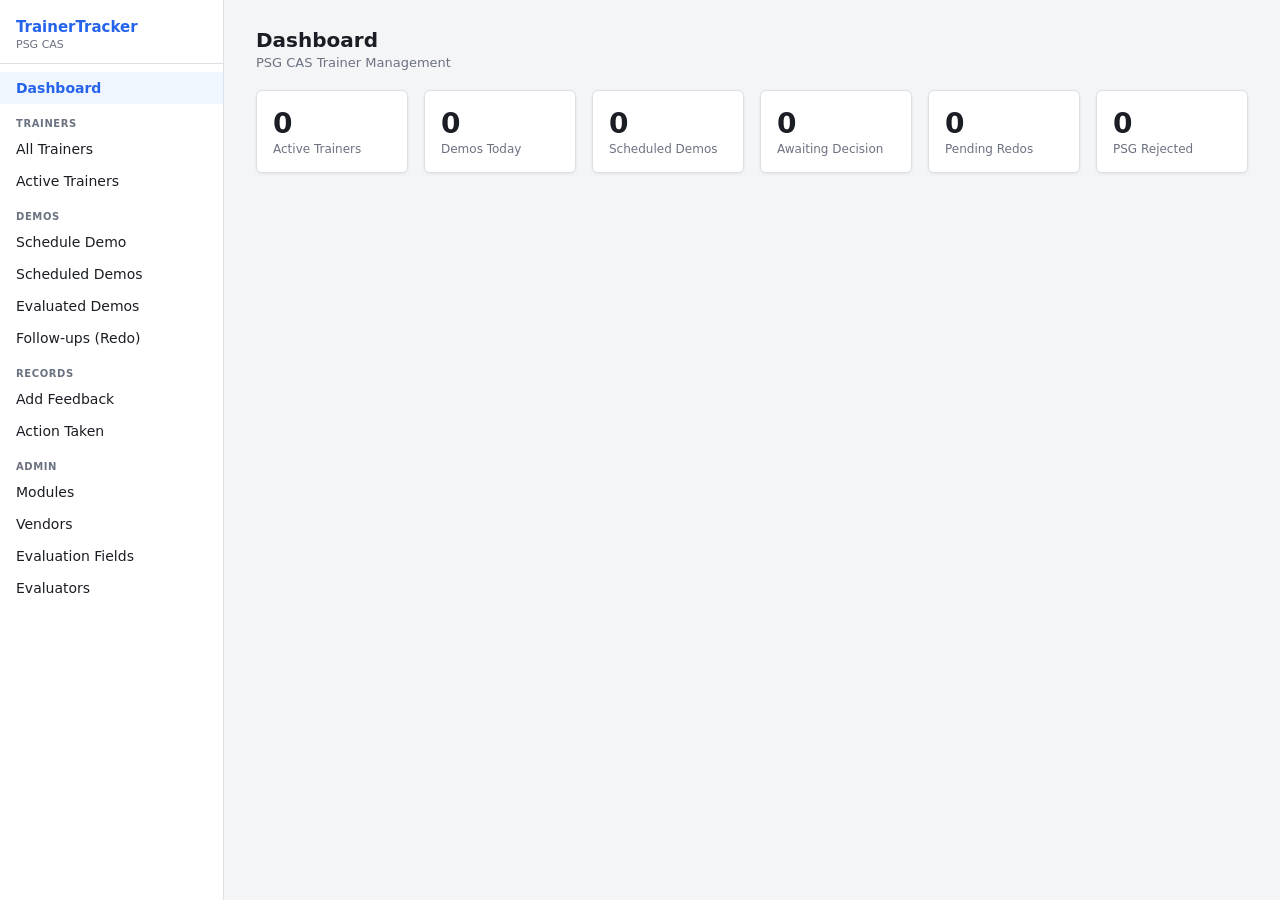
==== commit 9512cf63: "Update index_old.html" ====
--- a/index_old.html
+++ b/index_old.html
@@ -47,6 +47,7 @@
 .badge.green{background:#dcfce7;color:#166534}.badge.amber{background:#fef3c7;color:#92400e}
 .badge.red{background:#fee2e2;color:#991b1b}.badge.blue{background:#dbeafe;color:#1e40af}
 .badge.grey{background:#f3f4f6;color:#4b5563}.badge.purple{background:#f3e8ff;color:#6b21a8}
+.badge.teal{display:inline-block;padding:2px 8px;border-radius:99px;font-size:11px;font-weight:600;background:#ccfbf1;color:#115e59}
 .tag{display:inline-block;padding:2px 7px;background:#eff6ff;color:var(--accent);border-radius:4px;font-size:11px;margin:2px}
 .filters{display:flex;gap:10px;flex-wrap:wrap;align-items:flex-end;margin-bottom:16px}
 .filters label{display:flex;flex-direction:column;gap:4px;font-size:12px;font-weight:500;color:var(--muted)}
@@ -104,6 +105,7 @@
     <li><a href="#" data-page="followups">Follow-ups (Redo)</a></li>
     <div class="section-label">Records</div>
     <li><a href="#" data-page="add-feedback">Add Feedback</a></li>
+    <li><a href="#" data-page="action-taken">Action Taken</a></li>
     <div class="section-label">Admin</div>
     <li><a href="#" data-page="modules">Modules</a></li>
     <li><a href="#" data-page="vendors">Vendors</a></li>
@@ -117,30 +119,16 @@
 <div id="modal-overlay" class="hidden"><div id="modal-box"></div></div>
 
 <script>
+
 // ════════════════════════════════════════════════════════════
 // CONFIG
 // ════════════════════════════════════════════════════════════
-const API = "https://script.google.com/macros/s/AKfycbz-LLf0V0RzmnS31XV4Ykm8dqGHiCJvOpPmAPqa1DfNJzM9oqoiAKHXhVZPCFupn1A-/exec";
+
 
 // ── state ─────────────────────────────────────────────────────
 let DB = { vendors:[], modules:[], fields:[], evaluators:[], trainers:[], engagements:[], demos:[], evaluations:[], evaluationscores:[], decisions:[], feedback:[] };
-
-const PAGE_SHEETS = {
-  dashboard:       ["trainers","engagements","demos","evaluations","decisions"],
-  trainers:        ["trainers","engagements","vendors","decisions","modules"],
-  active:          ["trainers","engagements","vendors","decisions","modules"],
-  scheduled:       ["demos","trainers","modules","evaluations"],
-  evaluated:       ["demos","trainers","modules","evaluations","evaluationscores","fields"],
-  followups:       ["demos","trainers","modules"],
-  "schedule-demo": ["trainers","modules","vendors","engagements"],
-  "demo-detail":   ["demos","trainers","modules","evaluators","evaluations","evaluationscores","fields"],
-  "add-feedback":  ["trainers"],
-  "trainer-detail":["trainers","engagements","vendors","demos","evaluations","decisions","modules","feedback"],
-  modules:         ["modules"],
-  vendors:         ["vendors"],
-  fields:          ["fields","modules"],
-  evaluators:      ["evaluators"]
-};
+let DB_READY = false;
+let currentPage = "dashboard", currentParams = {};
 
 // ── utils ─────────────────────────────────────────────────────
 const $  = id => document.getElementById(id);
@@ -154,62 +142,231 @@
 function showToast(msg,dur=3000){ const t=$("toast"); t.textContent=msg; t.style.display="block"; setTimeout(()=>t.style.display="none",dur); }
 
 // ── API ───────────────────────────────────────────────────────
-async function apiGet(action) {
-  const r = await fetch(API+"?action="+action);
+// ════════════════════════════════════════════════════════════
+// TURSO CONNECTION  (fill these two in)
+// ════════════════════════════════════════════════════════════
+const TURSO_URL   = "https://trainertracker-psgcas-cdc.aws-ap-south-1.turso.io";
+const TURSO_TOKEN = "eyJhbGciOiJFZERTQSIsInR5cCI6IkpXVCJ9.[base64].N2ecOh0YfyiJXMRlRXkI8a3bcIicDfUuAkr0pHvIcs1Zevrmm5CeG-v7p-STtomLa9l7CXFrndO5EINr3VOvDA";
+
+// ── low-level helpers ─────────────────────────────────────────
+function tDecode(v){
+  if(!v || v.type==="null") return "";
+  if(v.type==="integer" || v.type==="float") return Number(v.value);
+  return v.value;
+}
+function tEncode(v){
+  if(v===null || v===undefined || v==="") return {type:"null"};
+  if(typeof v==="boolean") return {type:"integer", value: v?"1":"0"};
+  if(typeof v==="number")  return Number.isInteger(v) ? {type:"integer", value:String(v)} : {type:"float", value:v};
+  return {type:"text", value:String(v)};
+}
+function tStmt(sql, args){ return {sql: sql, args: (args||[]).map(tEncode)}; }
+
+async function tFetch(requests){
+  const r = await fetch(TURSO_URL + "/v2/pipeline", {
+    method: "POST",
+    headers: {"Authorization":"Bearer "+TURSO_TOKEN, "Content-Type":"application/json"},
+    body: JSON.stringify({requests: requests.concat([{type:"close"}])})
+  });
+  if(!r.ok) throw new Error("Database error " + r.status + ": " + (await r.text()).slice(0,200));
   const j = await r.json();
-  if(!j.ok) throw new Error(j.error);
-  return j.data;
-}
-async function apiCall(payload) {
-  const params = new URLSearchParams();
-  Object.keys(payload).forEach(k => {
-    const v = payload[k];
-    params.append(k, (typeof v==="object"&&v!==null) ? JSON.stringify(v) : String(v===undefined||v===null?"":v));
+  j.results.forEach(res => { if(res.type==="error") throw new Error(res.error.message); });
+  return j.results;
+}
+
+function tRows(result){
+  const cols = result.cols.map(c => c.name);
+  return result.rows.map(row => {
+    const o = {};
+    cols.forEach((c,i) => {
+      const v = tDecode(row[i]);
+      o[c] = (c==="Active") ? (Number(v)===1) : v;   // 1/0 -> true/false for your page
+    });
+    return o;
   });
-  const r = await fetch(API+"?"+params.toString());
-  const j = await r.json();
-  if(!j.ok) throw new Error(j.error);
-  return j.data;
-}
-
-async function loadSheets(names) {
-  const toFetch = names.filter(n => !DB._loaded || !DB._loaded.has(n));
-  if (!toFetch.length) return;
-  // if everything is needed and nothing loaded yet, use bulk fetch
-  const allKeys = Object.keys(DB).filter(k => k !== "_loaded");
-  const needsAll = allKeys.every(k => toFetch.includes(k));
-  if (needsAll) {
+}
+
+// run ONE statement, return last inserted id
+async function tRun(sql, args){
+  const res = await tFetch([{type:"execute", stmt:tStmt(sql,args)}]);
+  return Number(res[0].response.result.last_insert_rowid) || 0;
+}
+
+// run SEVERAL statements all-or-nothing; returns the inserted id of each
+async function tTx(list){
+  const steps = [{stmt:{sql:"BEGIN IMMEDIATE"}}];
+  list.forEach((s,i) => steps.push({stmt:tStmt(s[0],s[1]), condition:{type:"ok", step:i}}));
+  const n = list.length;
+  steps.push({stmt:{sql:"COMMIT"},   condition:{type:"ok", step:n}});
+  steps.push({stmt:{sql:"ROLLBACK"}, condition:{type:"not", cond:{type:"ok", step:n+1}}});
+  const res = await tFetch([{type:"batch", batch:{steps:steps}}]);
+  const out = res[0].response.result;
+  const err = (out.step_errors||[]).find(e => e);
+  if(err) throw new Error(err.message);
+  return list.map((_,i) => Number(out.step_results[i+1].last_insert_rowid) || 0);
+}
+
+// ── READ: everything in one request ───────────────────────────
+const TABLES = {
+  vendors:"Vendors", modules:"Modules", fields:"Fields", trainers:"Trainers",
+  engagements:"Engagements", demos:"Demos", evaluators:"Evaluators",
+  evaluations:"Evaluations", evaluationscores:"EvaluationScores",
+  decisions:"Decisions", feedback:"Feedback"
+};
+async function apiGet(action){
+  if(action !== "all") throw new Error("Unknown action: " + action);
+  const keys = Object.keys(TABLES);
+  const res = await tFetch(keys.map(k => ({type:"execute", stmt:{sql:"SELECT * FROM " + TABLES[k]}})));
+  const out = {};
+  keys.forEach((k,i) => { out[k] = tRows(res[i].response.result); });
+  return out;
+}
+
+// ── WRITE: one entry per action your page uses ────────────────
+const ACTIONS = {
+  addVendor: async p => ({VendorID: await tRun(
+    "INSERT INTO Vendors (Name,ContactPerson,Phone,Email,Active) VALUES (?,?,?,?,1)",
+    [p.Name,p.ContactPerson,p.Phone,p.Email])}),
+
+  addModule: async p => ({ModuleID: await tRun(
+    "INSERT INTO Modules (Name,Description,Active) VALUES (?,?,1)",
+    [p.Name,p.Description])}),
+
+  addField: async p => ({FieldID: await tRun(
+    "INSERT INTO Fields (ModuleID,Criterion,MinMarks,MaxMarks,DisplayOrder,Active) VALUES (?,?,?,?,?,1)",
+    [p.ModuleID,p.Criterion,Number(p.MinMarks)||0,Number(p.MaxMarks)||10,Number(p.DisplayOrder)||1])}),
+
+  updateField: async p => { await tRun(
+    "UPDATE Fields SET Criterion=?,MinMarks=?,MaxMarks=?,DisplayOrder=?,Active=? WHERE FieldID=?",
+    [p.Criterion,Number(p.MinMarks),Number(p.MaxMarks),Number(p.DisplayOrder),(p.Active===true||p.Active==="true")?1:0,p.FieldID]); return {}; },
+
+  addEvaluator: async p => ({EvaluatorID: await tRun(
+    "INSERT INTO Evaluators (Name,Active) VALUES (?,1)", [p.Name])}),
+
+  updateEvaluator: async p => { await tRun(
+    "UPDATE Evaluators SET Name=?,Active=? WHERE EvaluatorID=?",
+    [p.Name,(p.Active===true||p.Active==="true")?1:0,p.EvaluatorID]); return {}; },
+
+  addTrainer: async p => {
+    const ids = await tTx([
+      ["INSERT INTO Trainers (Name,Phone,Email,Notes,Active) VALUES (?,?,?,?,1)", [p.Name,p.Phone,p.Email,p.Notes]],
+      ["INSERT INTO Engagements (TrainerID,VendorID,Type,StartDate) VALUES (last_insert_rowid(),?,?,?)", [p.VendorID,p.Type,p.StartDate||fmtToday()]]
+    ]);
+    return {TrainerID: ids[0], EngagementID: ids[1]};
+  },
+
+  editTrainer: async p => { await tRun(
+    "UPDATE Trainers SET Name=?,Phone=?,Email=?,Notes=? WHERE TrainerID=?",
+    [p.Name,p.Phone,p.Email,p.Notes,p.TrainerID]); return {}; },
+
+  addEngagement: async p => {
+    const ids = await tTx([
+      ["UPDATE Engagements SET EndDate=? WHERE TrainerID=? AND (EndDate IS NULL OR EndDate='')", [p.StartDate,p.TrainerID]],
+      ["INSERT INTO Engagements (TrainerID,VendorID,Type,StartDate) VALUES (?,?,?,?)", [p.TrainerID,p.VendorID,p.Type,p.StartDate]]
+    ]);
+    return {EngagementID: ids[1]};
+  },
+
+  scheduleDemo: async p => ({DemoID: await tRun(
+    "INSERT INTO Demos (TrainerID,ModuleID,Topic,DemoDate,Status) VALUES (?,?,?,?,'SCHEDULED')",
+    [p.TrainerID,p.ModuleID,p.Topic,p.DemoDate])}),
+
+  editDemo: async p => {
+    if(p.Status==="CANCELLED")
+      await tRun("UPDATE Demos SET Topic=?,DemoDate=?,ModuleID=?,Status='CANCELLED' WHERE DemoID=?", [p.Topic,p.DemoDate,p.ModuleID,p.DemoID]);
+    else
+      await tRun("UPDATE Demos SET Topic=?,DemoDate=?,ModuleID=? WHERE DemoID=?", [p.Topic,p.DemoDate,p.ModuleID,p.DemoID]);
+    return {};
+  },
+
+  submitEvaluation: async p => {
+    const scores = Array.isArray(p.Scores) ? p.Scores : [];
+    const list = [["INSERT INTO Evaluations (DemoID,EvaluatorID,Remarks,SubmittedOn) VALUES (?,?,?,?)", [p.DemoID,p.EvaluatorID,p.Remarks,fmtToday()]]];
+    scores.forEach(sc => list.push([
+      "INSERT INTO EvaluationScores (EvalID,FieldID,Criterion,Score,MinAtTime,MaxAtTime) VALUES ((SELECT MAX(EvalID) FROM Evaluations),?,?,?,?,?)",
+      [sc.FieldID,sc.Criterion,Number(sc.Score)||0,Number(sc.MinAtTime)||0,Number(sc.MaxAtTime)||0]]));
+    list.push(["UPDATE Demos SET Status='EVALUATED' WHERE DemoID=? AND Status='SCHEDULED'", [p.DemoID]]);
+    const ids = await tTx(list);
+    return {EvalID: ids[0]};
+  },
+
+  decideDemo: async p => {
+    const level = p.Level || "ALL";
+    const ids = await tTx([
+      ["UPDATE Demos SET Status='DECIDED',Outcome=?,Level=?,RejectScope=?,FinalRemarks=?,DecidedBy=? WHERE DemoID=?",
+        [p.Outcome,level,p.RejectScope,p.FinalRemarks,p.DecidedBy,p.DemoID]],
+      ["INSERT INTO Decisions (TrainerID,ModuleID,Level,Status,EffectiveDate,Reason,DemoID) " +
+       "SELECT TrainerID, CASE WHEN ?='PERM_REJECT' AND ?='PSG' THEN NULL ELSE ModuleID END, ?, ?, DemoDate, ?, DemoID FROM Demos WHERE DemoID=?",
+        [p.Outcome,p.RejectScope,level,p.Outcome,p.FinalRemarks,p.DemoID]]
+    ]);
+    return {DecisionID: ids[1]};
+  },
+
+  updateDecision: async p => {
+    const level = p.Level || "ALL";
+    await tTx([
+      ["UPDATE Demos SET Outcome=?,Level=?,RejectScope=?,FinalRemarks=?,DecidedBy=? WHERE DemoID=?",
+        [p.Outcome,level,p.RejectScope,p.FinalRemarks,p.DecidedBy,p.DemoID]],
+      ["UPDATE Decisions SET Status=?,Level=?,Reason=?,ModuleID=(CASE WHEN ?='PERM_REJECT' AND ?='PSG' THEN NULL ELSE (SELECT ModuleID FROM Demos WHERE DemoID=?) END) WHERE DemoID=?",
+        [p.Outcome,level,p.FinalRemarks,p.Outcome,p.RejectScope,p.DemoID,p.DemoID]]
+    ]);
+    return {};
+  },
+
+  updateEvaluation: async p => {
+    const scores = Array.isArray(p.Scores) ? p.Scores : [];
+    const list = [["UPDATE Evaluations SET EvaluatorID=?,Remarks=? WHERE EvalID=?", [p.EvaluatorID,p.Remarks,p.EvalID]]];
+    scores.forEach(sc => list.push(["UPDATE EvaluationScores SET Score=? WHERE EvalID=? AND FieldID=?", [Number(sc.Score)||0,p.EvalID,sc.FieldID]]));
+    await tTx(list);
+    return {};
+  },
+
+  recordAction: async p => {
+    const level = p.Level || "ALL";
+    const fresh = (p.FreshStart===true || p.FreshStart==="true");
+    const list = [];
+    if (fresh) list.push(["INSERT INTO Decisions (TrainerID,ModuleID,Level,Status,EffectiveDate,Reason,ActionType,TakenBy) VALUES (?,NULL,'ALL','FRESH_START',?,?,'Fresh start',?)",
+      [p.TrainerID,fmtToday(),p.Reason,p.TakenBy]]);
+    list.push(["INSERT INTO Decisions (TrainerID,ModuleID,Level,Status,EffectiveDate,Reason,ActionType,TakenBy) VALUES (?,?,?,?,?,?,'Action',?)",
+      [p.TrainerID,p.ModuleID,level,p.Status,fmtToday(),p.Reason,p.TakenBy]]);
+    const ids = await tTx(list);
+    return {DecisionID: ids[ids.length-1]};
+  },
+
+  addFeedback: async p => ({FeedbackID: await tRun(
+    "INSERT INTO Feedback (TrainerID,TrainingDate,Session,BatchDept,Feedback,Rating) VALUES (?,?,?,?,?,?)",
+    [p.TrainerID,p.TrainingDate,p.Session,p.BatchDept,p.Feedback,p.Rating])})
+};
+
+async function apiCall(payload){
+  const fn = ACTIONS[payload.action];
+  if(!fn) throw new Error("Unknown action: " + payload.action);
+  return await fn(payload);
+}
+
+// ── data loading: ONE request fetches everything ──────────────
+async function loadPageSheets() {
+  if (DB_READY) return;
+  showLoading(true);
+  try {
     const data = await apiGet("all");
     Object.keys(data).forEach(k => { DB[k] = data[k]; });
-    if (!DB._loaded) DB._loaded = new Set();
-    allKeys.forEach(k => DB._loaded.add(k));
-  } else {
-    const results = await Promise.all(toFetch.map(n => apiGet(n)));
-    toFetch.forEach((n, i) => { DB[n] = results[i]; });
-    if (!DB._loaded) DB._loaded = new Set();
-    toFetch.forEach(n => DB._loaded.add(n));
-  }
-}
-
-async function loadAll(sheetsToRefresh) {
-  // if specific sheets given, only invalidate those
-  if (sheetsToRefresh && sheetsToRefresh.length) {
-    sheetsToRefresh.forEach(k => DB._loaded && DB._loaded.delete(k));
-  } else {
-    if (DB._loaded) DB._loaded.clear();
-  }
-  await loadPageSheets(currentPage, currentParams);
-}
-
-let currentPage = "dashboard", currentParams = {};
-
-async function loadPageSheets(page, params) {
-  const needed = PAGE_SHEETS[page] || Object.keys(DB).filter(k => k !== "_loaded");
-  showLoading(true);
-  try { await loadSheets(needed); } catch(e) { alert("Could not load data: " + e.message); }
+    DB_READY = true;
+  } catch(e) { alert("Could not load data: " + e.message); }
   showLoading(false);
 }
 
+// after a save: one request refreshes everything (arguments are ignored)
+async function loadAll() {
+  const data = await apiGet("all");
+  Object.keys(data).forEach(k => { DB[k] = data[k]; });
+  DB_READY = true;
+}
+
+// silent background refresh, never blocks the screen
+async function refreshAll() {
+  try { await loadAll(); } catch(e) { console.warn("Background refresh failed", e); }
+}
 
 // ── router ────────────────────────────────────────────────────
 function nav(page, params={}) {
@@ -222,7 +379,7 @@
     m.innerHTML = ""; m.className = "page-enter";
     const pages = { dashboard, trainers, active, scheduled, evaluated, followups,
       "schedule-demo": scheduleDemoPage, "demo-detail": demoDetail,
-      "add-feedback": addFeedbackPage, "trainer-detail": trainerDetail,
+      "add-feedback": addFeedbackPage, "trainer-detail": trainerDetail, "action-taken": actionTakenPage,
       modules, vendors, fields, evaluators };
     if (pages[page]) pages[page](m, params);
     else m.innerHTML = "<p>Page not found.</p>";
@@ -246,7 +403,10 @@
   return DB.engagements.find(e=>String(e.TrainerID)===String(tid)&&(!e.EndDate||e.EndDate===""))||null;
 }
 function trainerDecisions(tid) {
-  return DB.decisions.filter(d=>String(d.TrainerID)===String(tid));
+  const all=DB.decisions.filter(d=>String(d.TrainerID)===String(tid));
+  let fsId=0;
+  all.forEach(d=>{ if(d.Status==="FRESH_START"&&Number(d.DecisionID)>fsId) fsId=Number(d.DecisionID); });
+  return all.filter(d=>d.Status!=="FRESH_START"&&(fsId===0||isNaN(Number(d.DecisionID))||Number(d.DecisionID)>fsId));
 }
 
 function levelCells(decisions, modules) {
@@ -345,7 +505,7 @@
   if(d.Status==="SCHEDULED") return "blue";
   if(d.Status==="EVALUATED") return "purple";
   if(d.Status==="DECIDED"){
-    return {SELECTED:"green",REJECTED:"amber",REDO:"blue",PERM_REJECT:"red"}[d.Outcome]||"grey";
+    return {SELECTED:"green",BACKUP:"teal",REJECTED:"amber",REDO:"blue",PERM_REJECT:"red"}[d.Outcome]||"grey";
   }
   return "grey";
 };
@@ -354,6 +514,7 @@
   if(d.Status==="EVALUATED") return "Awaiting decision";
   if(d.Status==="DECIDED"){
     if(d.Outcome==="SELECTED") return "Selected"+(d.Level&&d.Level!=="ALL"?" ("+d.Level+")":"");
+    if(d.Outcome==="BACKUP") return "Backup"+(d.Level&&d.Level!=="ALL"?" ("+d.Level+")":"");
     if(d.Outcome==="PERM_REJECT") return d.RejectScope==="PSG"?"Rejected for PSG":"Rejected for module";
     if(d.Outcome==="REJECTED") return "Rejected";
     if(d.Outcome==="REDO") return "Redo";
@@ -402,7 +563,7 @@
             <td><a href="#" onclick="nav('demo-detail',{id:'${d.DemoID}'});return false;">${esc(trainerName(d.TrainerID))}</a></td>
             <td>${esc(moduleName(d.ModuleID))}</td><td>${fmt(d.DemoDate)}</td>
             <td>${evalCount} evaluator${evalCount!==1?"s":""}</td>
-            <td class="actions"><a href="#" onclick="nav('demo-detail',{id:'${d.DemoID}'});return false;">Decide →</a></td>
+            <td class="actions"><a href="#" onclick="nav('demo-detail',{id:'${d.DemoID}',mode:'decide'});return false;">Decide →</a></td>
           </tr>`;
         }).join("")}
       </table></div></div>`:""}
@@ -412,7 +573,7 @@
         <tr><th>Trainer</th><th>Module</th><th>Topic</th><th></th></tr>
         ${scheduledToday.map(d=>`<tr>
           <td>${esc(trainerName(d.TrainerID))}</td><td>${esc(moduleName(d.ModuleID))}</td><td>${esc(d.Topic)}</td>
-          <td class="actions"><a href="#" onclick="nav('demo-detail',{id:'${d.DemoID}'});return false;">Evaluate</a></td>
+          <td class="actions"><a href="#" onclick="nav('demo-detail',{id:'${d.DemoID}',mode:'evaluate'});return false;">Evaluate</a></td>
         </tr>`).join("")}
       </table></div></div>`:""}
   `;
@@ -439,7 +600,8 @@
           <td><span class="badge ${d.Status==="SCHEDULED"?"blue":"purple"}">${d.Status==="SCHEDULED"?"Scheduled":"Awaiting decision"}</span></td>
           <td>${evalCount}</td>
           <td class="actions">
-            <a href="#" onclick="nav('demo-detail',{id:'${d.DemoID}'});return false;">${d.Status==="SCHEDULED"?"Evaluate":"Evaluate / Decide →"}</a>
+            <a href="#" onclick="nav('demo-detail',{id:'${d.DemoID}',mode:'evaluate'});return false;">Evaluate</a>
+            ${d.Status==="EVALUATED"?`<a href="#" onclick="nav('demo-detail',{id:'${d.DemoID}',mode:'decide'});return false;">Decide</a>`:""}
             ${d.Status==="SCHEDULED"?`<a href="#" onclick="showEditDemo('${d.DemoID}');return false;">Edit</a>`:""}
           </td>
         </tr>`;
@@ -532,8 +694,11 @@
   if(!trainer||!module){ errEl.textContent="Trainer and Module are required."; errEl.classList.remove("hidden"); return; }
   try {
     showLoading(true);
-    await apiCall({action:"scheduleDemo", TrainerID:trainer, ModuleID:module, Topic:$("sd-topic").value.trim(), DemoDate:$("sd-date").value});
-    await loadAll(["demos"]); showToast("Demo scheduled."); nav("scheduled");
+    const topic=$("sd-topic").value.trim(), date=$("sd-date").value;
+    const res = await apiCall({action:"scheduleDemo", TrainerID:trainer, ModuleID:module, Topic:topic, DemoDate:date});
+    DB.demos.push({DemoID:res.DemoID, TrainerID:trainer, ModuleID:module, Topic:topic, DemoDate:date,
+      Status:"SCHEDULED", Outcome:"", Level:"", RejectScope:"", FinalRemarks:"", DecidedBy:""});
+    showToast("Demo scheduled."); nav("scheduled"); refreshAll();
   } catch(e){ errEl.textContent=e.message; errEl.classList.remove("hidden"); }
   showLoading(false);
 };
@@ -543,6 +708,7 @@
   const did=String(params.id);
   const demo=DB.demos.find(d=>String(d.DemoID)===did);
   if(!demo){ m.innerHTML="<p>Demo not found.</p>"; return; }
+  const mode=params.mode||"view";
 
   const evals=DB.evaluations.filter(ev=>String(ev.DemoID)===did);
   const mods=activeModules();
@@ -594,7 +760,7 @@
           ${evals.length>1?`<td>${totals.length?Math.round(totals.reduce((a,t)=>a+t.score,0)/totals.length*10)/10:"-"} avg</td>`:""}
         </tr>
       </table></div>
-      ${evals.map(ev=>`<div style="margin-top:12px;font-size:13px"><b>${esc(evaluatorName(ev.EvaluatorID))}:</b> ${esc(ev.Remarks)||'<span class="muted">No remarks</span>'}</div>`).join("")}
+      ${evals.map(ev=>`<div style="margin-top:12px;font-size:13px"><b>${esc(evaluatorName(ev.EvaluatorID))}:</b> ${esc(ev.Remarks)||'<span class="muted">No remarks</span>'} <a href="#" onclick="showEditEvaluation('${ev.EvalID}');return false;" style="margin-left:10px;font-size:12px;color:var(--accent);text-decoration:none">Edit</a></div>`).join("")}
     </div>`;
   } else if(evals.length&&!modFields.length){
     scoresHtml=`<div class="card"><div class="card-head"><h2>Evaluations (${evals.length})</h2></div>
@@ -604,7 +770,7 @@
 
   // evaluate form (if SCHEDULED or EVALUATED - can always add more)
   let evaluateHtml="";
-  if(demo.Status==="SCHEDULED"||demo.Status==="EVALUATED"){
+  if(mode==="evaluate"&&(demo.Status==="SCHEDULED"||demo.Status==="EVALUATED")){
     const evalOptions=activeEvaluators().map(e=>`<option value="${e.EvaluatorID}">${esc(e.Name)}</option>`).join("");
     evaluateHtml=`<div class="card" id="sec-evaluate">
       <div class="card-head"><h2>Submit Evaluation</h2></div>
@@ -636,7 +802,7 @@
 
   // decide form (if EVALUATED)
   let decideHtml="";
-  if(demo.Status==="EVALUATED"){
+  if(mode==="decide"&&demo.Status==="EVALUATED"){
     decideHtml=`<div class="card" id="sec-decide">
       <div class="card-head"><h2>Set Final Outcome</h2></div>
       <div class="form-grid">
@@ -645,13 +811,14 @@
           <select id="dec-outcome" onchange="toggleDecideFields()">
             <option value="">-- select --</option>
             <option value="SELECTED">Selected</option>
+            <option value="BACKUP">Backup</option>
             <option value="REJECTED">Rejected (may present again)</option>
             <option value="REDO">Redo</option>
             <option value="PERM_REJECT">Permanent reject</option>
           </select>
         </div>
         <div class="field hidden" id="dec-level-row">
-          <label class="lbl">Selected for *</label>
+          <label class="lbl">Applies to *</label>
           <select id="dec-level">
             <option value="ALL">All (UG &amp; PG)</option>
             <option value="UG">UG</option>
@@ -682,7 +849,7 @@
   let decidedHtml="";
   if(demo.Status==="DECIDED"){
     decidedHtml=`<div class="card">
-      <div class="card-head"><h2>Final Outcome</h2></div>
+      <div class="card-head"><h2>Final Outcome</h2><button class="btn ghost sm" onclick="showEditDecision('${did}')">Edit decision</button></div>
       <div class="info-row">
         <div class="info-item">Outcome: <span><span class="badge ${demoBadge(demo)}">${esc(demoStatusLabel(demo))}</span></span></div>
         ${demo.DecidedBy?`<div class="info-item">Decided by: <span>${esc(demo.DecidedBy)}</span></div>`:""}
@@ -697,10 +864,14 @@
         <h1>${esc(trainerName(demo.TrainerID))} - ${esc(moduleName(demo.ModuleID))}</h1>
         <div class="sub">${fmt(demo.DemoDate)}${demo.Topic?" · "+esc(demo.Topic):""} · <span class="badge ${demoBadge(demo)}">${demoStatusLabel(demo)}</span></div>
       </div>
-      <a class="btn ghost sm" href="#" onclick="nav('trainer-detail',{id:'${demo.TrainerID}'});return false;">← Trainer</a>
+      <div class="btns">
+        ${(demo.Status==="SCHEDULED"||demo.Status==="EVALUATED")?`<a class="btn sm" href="#" onclick="nav('demo-detail',{id:'${did}',mode:'evaluate'});return false;">Evaluate</a>`:""}
+        ${demo.Status==="EVALUATED"?`<a class="btn sm" href="#" onclick="nav('demo-detail',{id:'${did}',mode:'decide'});return false;">Decide</a>`:""}
+        <a class="btn ghost sm" href="#" onclick="nav('trainer-detail',{id:'${demo.TrainerID}'});return false;">← Trainer</a>
+      </div>
     </div>
     ${decidedHtml}
-    ${scoresHtml}
+    ${mode==="evaluate"?"":scoresHtml}
     ${evaluateHtml}
     ${decideHtml}
   `;
@@ -719,7 +890,7 @@
 
 window.toggleDecideFields = function() {
   const outcome=$("dec-outcome").value;
-  $("dec-level-row").classList.toggle("hidden", outcome!=="SELECTED");
+    $("dec-level-row").classList.toggle("hidden", outcome!=="SELECTED"&&outcome!=="BACKUP");
   $("dec-scope-row").classList.toggle("hidden", outcome!=="PERM_REJECT");
 };
 
@@ -732,8 +903,14 @@
   });
   try {
     showLoading(true);
-    await apiCall({action:"submitEvaluation", DemoID:did, EvaluatorID:evaluatorID, Remarks:$("ev-remarks").value.trim(), Scores:scores});
-    await loadAll(["demos","evaluations","evaluationscores"]); showToast("Evaluation submitted."); nav("scheduled");
+    const remarks=$("ev-remarks").value.trim();
+    const res = await apiCall({action:"submitEvaluation", DemoID:did, EvaluatorID:evaluatorID, Remarks:remarks, Scores:scores});
+    DB.evaluations.push({EvalID:res.EvalID, DemoID:did, EvaluatorID:evaluatorID, Remarks:remarks, SubmittedOn:fmtToday()});
+    scores.forEach(sc => DB.evaluationscores.push({ScoreID:"tmp"+Math.random(), EvalID:res.EvalID,
+      FieldID:sc.FieldID, Criterion:sc.Criterion, Score:sc.Score, MinAtTime:sc.MinAtTime, MaxAtTime:sc.MaxAtTime}));
+    const dm = DB.demos.find(x=>String(x.DemoID)===String(did));
+    if (dm && dm.Status==="SCHEDULED") dm.Status="EVALUATED";
+    showToast("Evaluation submitted."); nav("scheduled"); refreshAll();
   } catch(e){ errEl.textContent=e.message; errEl.classList.remove("hidden"); }
   showLoading(false);
 };
@@ -744,9 +921,16 @@
   if(outcome==="PERM_REJECT"&&!$("dec-remarks").value.trim()){ errEl.textContent="Please write the reason for a permanent rejection."; errEl.classList.remove("hidden"); return; }
   try {
     showLoading(true);
-    await apiCall({action:"decideDemo", DemoID:did, Outcome:outcome, Level:outcome==="SELECTED"?$("dec-level").value:"ALL", RejectScope:outcome==="PERM_REJECT"?$("dec-scope").value:"", DecidedBy:$("dec-by").value, FinalRemarks:$("dec-remarks").value.trim()});
-    await loadAll(["demos","decisions"]); showToast("Outcome recorded.");
-    nav("trainer-detail",{id:trainerID});
+    const level = (outcome==="SELECTED"||outcome==="BACKUP") ? $("dec-level").value : "ALL";
+    const scope = outcome==="PERM_REJECT" ? $("dec-scope").value : "";
+    const by = $("dec-by").value, remarks = $("dec-remarks").value.trim();
+    await apiCall({action:"decideDemo", DemoID:did, Outcome:outcome, Level:level, RejectScope:scope, DecidedBy:by, FinalRemarks:remarks});
+    const d = DB.demos.find(x=>String(x.DemoID)===String(did));
+    Object.assign(d, {Status:"DECIDED", Outcome:outcome, Level:level, RejectScope:scope, FinalRemarks:remarks, DecidedBy:by});
+    DB.decisions.push({DecisionID:"tmp"+Date.now(), TrainerID:d.TrainerID,
+      ModuleID:(outcome==="PERM_REJECT"&&scope==="PSG")?"":d.ModuleID,
+      Level:level, Status:outcome, EffectiveDate:d.DemoDate, Reason:remarks, DemoID:did});
+    showToast("Outcome recorded."); nav("trainer-detail",{id:trainerID}); refreshAll();
   } catch(e){ errEl.textContent=e.message; errEl.classList.remove("hidden"); }
   showLoading(false);
 };
@@ -824,7 +1008,6 @@
   `;
 }
 
-
 // ── Follow-ups ─────────────────────────────────────────────────
 function followups(m) {
   const waiting=pendingRedos(), completed=completedRedos();
@@ -968,7 +1151,7 @@
   });
   const csv=rows.map(r=>r.map(c=>`"${String(c).replace(/"/g,'""')}"`).join(",")).join("\r\n");
   const a=document.createElement("a");
-  a.href=URL.createObjectURL(new Blob(["﻿"+csv],{type:"text/csv;charset=utf-8"}));
+  a.href=URL.createObjectURL(new Blob(["\uFEFF"+csv],{type:"text/csv;charset=utf-8"}));
   a.download="active_trainers.csv"; a.click();
 };
 
@@ -989,7 +1172,8 @@
     const mid=String(mod.ModuleID),cell=cells[mid]||{UG:null,PG:null};
     const selectedLevels=["UG","PG"].filter(lv=>cell[lv]&&cell[lv].Status==="SELECTED");
     const ctrlDec=cell.UG||cell.PG;
-    return {mod,selectedLevels,ctrlDec};
+    const backupLevels=["UG","PG"].filter(lv=>cell[lv]&&cell[lv].Status==="BACKUP");
+    return {mod,selectedLevels,backupLevels,ctrlDec};
   });
 
   m.innerHTML=`
@@ -1001,7 +1185,10 @@
         <button class="btn" onclick="nav('schedule-demo',{trainerID:'${tid}'})">+ Schedule Demo</button>
         <button class="btn" onclick="nav('add-feedback',{trainerID:'${tid}'})">+ Feedback</button>
         <button class="btn ghost" onclick="showEditTrainer('${tid}')">Edit</button>
+        <button class="btn ghost" onclick="nav('action-taken',{trainerID:'${tid}'})">Take Action</button>
         <button class="btn ghost sm" onclick="showChangeEngagement('${tid}')">Change Vendor/Type</button>
+        ${t["Trainer Profile"]&&t["Trainer Profile"]!=="File not found"?`<a href="${esc(t["Trainer Profile"])}" target="_blank" class="btn ghost sm">Profile</a>`:""}
+        ${t["Trainer Form"]&&t["Trainer Form"]!=="File not found"?`<a href="${esc(t["Trainer Form"])}" target="_blank" class="btn ghost sm">Form</a>`:""}
       </div>
     </div>
     <div class="jump"><a href="#sec-status">Status</a><a href="#sec-vendor">Vendor history</a><a href="#sec-demos">Demos</a><a href="#sec-feedback">Feedback</a></div>
@@ -1010,11 +1197,9 @@
       <div class="card-head"><h2>Status by module</h2></div>
       <div class="tbl-wrap"><table>
         <tr><th>Module</th><th>Current status</th></tr>
-        ${moduleRows.map(({mod,selectedLevels,ctrlDec})=>`<tr>
+        ${moduleRows.map(({mod,selectedLevels,backupLevels,ctrlDec})=>`<tr>
           <td><b>${esc(mod.Name)}</b></td>
-          <td>${selectedLevels.length?`<span class="badge green">Selected for ${selectedLevels.length===2?"All":selectedLevels[0]}</span>`
-              :ctrlDec?`<span class="badge ${{PERM_REJECT:"red",REJECTED:"amber",REDO:"blue",REMOVED:"red"}[ctrlDec.Status]||"grey"}">${{PERM_REJECT:"Permanently rejected",REJECTED:"Rejected",REDO:"Redo",REMOVED:"Removed",SELECTED:"Selected"}[ctrlDec.Status]||ctrlDec.Status}</span>${!ctrlDec.ModuleID?'<span class="muted" style="font-size:11px;margin-left:6px">PSG</span>':""}`
-              :`<span class="badge grey">Not decided</span>`}</td>
+          <td>${selectedLevels.length?`<span class="badge green">Selected for ${selectedLevels.length===2?"All":selectedLevels[0]}</span> `:""}${backupLevels.length?`<span class="badge teal">Backup for ${backupLevels.length===2?"All":backupLevels[0]}</span>`:""}${(!selectedLevels.length&&!backupLevels.length)?(ctrlDec?`<span class="badge ${{PERM_REJECT:"red",REJECTED:"amber",REDO:"blue",REMOVED:"red"}[ctrlDec.Status]||"grey"}">${{PERM_REJECT:"Permanently rejected",REJECTED:"Rejected",REDO:"Redo",REMOVED:"Removed",SELECTED:"Selected"}[ctrlDec.Status]||ctrlDec.Status}</span>${!ctrlDec.ModuleID?'<span class="muted" style="font-size:11px;margin-left:6px">PSG</span>':""}`:`<span class="badge grey">Not decided</span>`):""}</td>
         </tr>`).join("")}
       </table></div>
     </div>
@@ -1074,7 +1259,7 @@
           ${activeModules().map(m => `<option value="${m.ModuleID}" ${String(m.ModuleID)===String(d.ModuleID)?"selected":""}>${esc(m.Name)}</option>`).join("")}
         </select>
       </div>
-      <div class="field"><label class="lbl">Demo Date *</label><input type="date" id="ed-date" value="${d.DemoDate}"></div>
+      <div class="field"><label class="lbl">Demo Date *</label><input type="date" id="ed-date" value="${String(d.DemoDate).slice(0,10)}"></div>
       <div class="field full"><label class="lbl">Topic</label><input type="text" id="ed-topic" value="${esc(d.Topic||"")}"></div>
     </div>
     <div class="form-actions">
@@ -1097,7 +1282,7 @@
       Topic: $("ed-topic").value.trim(),
       Status: cancel || ""
     });
-    await loadAll(["demos"]);
+    await loadAll();
     closeModal();
     showToast(cancel ? "Demo cancelled." : "Demo updated.");
     nav("scheduled");
@@ -1135,8 +1320,10 @@
   if(!trainer||!text){ errEl.textContent="Trainer and Feedback are required."; errEl.classList.remove("hidden"); return; }
   try {
     showLoading(true);
-    await apiCall({action:"addFeedback", TrainerID:trainer, TrainingDate:$("fb-date").value, Session:$("fb-session").value, BatchDept:$("fb-batch").value, Feedback:text, Rating:$("fb-rating").value});
-    await loadAll(["feedback"]); showToast("Feedback saved."); nav("trainer-detail",{id:trainer});
+    const row = {TrainerID:trainer, TrainingDate:$("fb-date").value, Session:$("fb-session").value, BatchDept:$("fb-batch").value, Feedback:text, Rating:$("fb-rating").value};
+    const res = await apiCall(Object.assign({action:"addFeedback"}, row));
+    DB.feedback.push(Object.assign({FeedbackID:res.FeedbackID}, row));
+    showToast("Feedback saved."); nav("trainer-detail",{id:trainer}); refreshAll();
   } catch(e){ errEl.textContent=e.message; errEl.classList.remove("hidden"); }
   showLoading(false);
 };
@@ -1221,7 +1408,7 @@
   try {
     showLoading(true);
     const res=await apiCall({action:"addTrainer", Name:name, Phone:$("at-phone").value.trim(), Email:$("at-email").value.trim(), VendorID:vendor, Type:$("at-type").value, Notes:$("at-notes").value.trim(), StartDate:fmtToday()});
-    await loadAll(["trainers","engagements"]); closeModal(); showToast("Trainer added."); nav("trainer-detail",{id:res.TrainerID});
+    await loadAll(); closeModal(); showToast("Trainer added."); nav("trainer-detail",{id:res.TrainerID});
   } catch(e){ $("at-err").textContent=e.message; $("at-err").classList.remove("hidden"); }
   showLoading(false);
 };
@@ -1244,7 +1431,7 @@
   try {
     showLoading(true);
     await apiCall({action:"editTrainer", TrainerID:tid, Name:name, Phone:$("et-phone").value.trim(), Email:$("et-email").value.trim(), Notes:$("et-notes").value.trim()});
-    await loadAll(["trainers"]);; closeModal(); showToast("Updated."); nav("trainer-detail",{id:tid});
+    await loadAll(); closeModal(); showToast("Updated."); nav("trainer-detail",{id:tid});
   } catch(e){ $("et-err").textContent=e.message; $("et-err").classList.remove("hidden"); }
   showLoading(false);
 };
@@ -1268,7 +1455,7 @@
   try {
     showLoading(true);
     await apiCall({action:"addEngagement", TrainerID:tid, VendorID:vendor, Type:$("ce-type").value, StartDate:$("ce-date").value});
-    await loadAll(["engagements"]); closeModal(); showToast("Updated."); nav("trainer-detail",{id:tid});
+    await loadAll(); closeModal(); showToast("Updated."); nav("trainer-detail",{id:tid});
   } catch(e){ $("ce-err").textContent=e.message; $("ce-err").classList.remove("hidden"); }
   showLoading(false);
 };
@@ -1285,7 +1472,7 @@
 window.submitAddModule = async function() {
   const name=$("am-name").value.trim();
   if(!name){ $("am-err").textContent="Name is required."; $("am-err").classList.remove("hidden"); return; }
-  try { showLoading(true); await apiCall({action:"addModule", Name:name, Description:$("am-desc").value.trim()}); await loadAll(["modules"]); closeModal(); showToast("Module added."); nav("modules"); }
+  try { showLoading(true); await apiCall({action:"addModule", Name:name, Description:$("am-desc").value.trim()}); await loadAll(); closeModal(); showToast("Module added."); nav("modules"); }
   catch(e){ $("am-err").textContent=e.message; $("am-err").classList.remove("hidden"); }
   showLoading(false);
 };
@@ -1304,7 +1491,7 @@
 window.submitAddVendor = async function() {
   const name=$("av-name").value.trim();
   if(!name){ $("av-err").textContent="Name is required."; $("av-err").classList.remove("hidden"); return; }
-  try { showLoading(true); await apiCall({action:"addVendor", Name:name, ContactPerson:$("av-contact").value.trim(), Phone:$("av-phone").value.trim(), Email:$("av-email").value.trim()}); await loadAll(["vendors"]); closeModal(); showToast("Vendor added."); nav("vendors"); }
+  try { showLoading(true); await apiCall({action:"addVendor", Name:name, ContactPerson:$("av-contact").value.trim(), Phone:$("av-phone").value.trim(), Email:$("av-email").value.trim()}); await loadAll(); closeModal(); showToast("Vendor added."); nav("vendors"); }
   catch(e){ $("av-err").textContent=e.message; $("av-err").classList.remove("hidden"); }
   showLoading(false);
 };
@@ -1326,7 +1513,7 @@
 window.submitAddField = async function() {
   const module=$("af-module").value, crit=$("af-crit").value.trim();
   if(!module||!crit){ $("af-err").textContent="Module and Criterion are required."; $("af-err").classList.remove("hidden"); return; }
-  try { showLoading(true); await apiCall({action:"addField", ModuleID:module, Criterion:crit, MinMarks:Number($("af-min").value)||0, MaxMarks:Number($("af-max").value)||10, DisplayOrder:Number($("af-order").value)||1}); await loadAll(["fields"]); closeModal(); showToast("Field added."); nav("fields"); }
+  try { showLoading(true); await apiCall({action:"addField", ModuleID:module, Criterion:crit, MinMarks:Number($("af-min").value)||0, MaxMarks:Number($("af-max").value)||10, DisplayOrder:Number($("af-order").value)||1}); await loadAll(); closeModal(); showToast("Field added."); nav("fields"); }
   catch(e){ $("af-err").textContent=e.message; $("af-err").classList.remove("hidden"); }
   showLoading(false);
 };
@@ -1347,7 +1534,7 @@
 window.submitEditField = async function(fid) {
   const crit=$("ef-crit").value.trim();
   if(!crit){ $("ef-err").textContent="Criterion is required."; $("ef-err").classList.remove("hidden"); return; }
-  try { showLoading(true); await apiCall({action:"updateField", FieldID:fid, Criterion:crit, MinMarks:Number($("ef-min").value), MaxMarks:Number($("ef-max").value), DisplayOrder:Number($("ef-order").value), Active:$("ef-active").value==="true"}); await loadAll(["fields"]); closeModal(); showToast("Field updated."); nav("fields"); }
+  try { showLoading(true); await apiCall({action:"updateField", FieldID:fid, Criterion:crit, MinMarks:Number($("ef-min").value), MaxMarks:Number($("ef-max").value), DisplayOrder:Number($("ef-order").value), Active:$("ef-active").value==="true"}); await loadAll(); closeModal(); showToast("Field updated."); nav("fields"); }
   catch(e){ $("ef-err").textContent=e.message; $("ef-err").classList.remove("hidden"); }
   showLoading(false);
 };
@@ -1363,7 +1550,7 @@
 window.submitAddEvaluator = async function() {
   const name=$("ae-name").value.trim();
   if(!name){ $("ae-err").textContent="Name is required."; $("ae-err").classList.remove("hidden"); return; }
-  try { showLoading(true); await apiCall({action:"addEvaluator", Name:name}); await loadAll(["evaluators"]); closeModal(); showToast("Evaluator added."); nav("evaluators"); }
+  try { showLoading(true); await apiCall({action:"addEvaluator", Name:name}); await loadAll(); closeModal(); showToast("Evaluator added."); nav("evaluators"); }
   catch(e){ $("ae-err").textContent=e.message; $("ae-err").classList.remove("hidden"); }
   showLoading(false);
 };
@@ -1381,8 +1568,229 @@
 window.submitEditEvaluator = async function(eid) {
   const name=$("ee-name").value.trim();
   if(!name){ $("ee-err").textContent="Name is required."; $("ee-err").classList.remove("hidden"); return; }
-  try { showLoading(true); await apiCall({action:"updateEvaluator", EvaluatorID:eid, Name:name, Active:$("ee-active").value==="true"}); await loadAll(["evaluators"]); closeModal(); showToast("Updated."); nav("evaluators"); }
+  try { showLoading(true); await apiCall({action:"updateEvaluator", EvaluatorID:eid, Name:name, Active:$("ee-active").value==="true"}); await loadAll(); closeModal(); showToast("Updated."); nav("evaluators"); }
   catch(e){ $("ee-err").textContent=e.message; $("ee-err").classList.remove("hidden"); }
+  showLoading(false);
+};
+
+window.showEditEvaluation = function(evalId) {
+  const ev = DB.evaluations.find(x => String(x.EvalID) === String(evalId));
+  if (!ev) return;
+  const scores = DB.evaluationscores.filter(s => String(s.EvalID) === String(evalId));
+  const evOptions = DB.evaluators
+    .filter(e => isTrue(e.Active) || String(e.EvaluatorID) === String(ev.EvaluatorID))
+    .map(e => `<option value="${e.EvaluatorID}" ${String(e.EvaluatorID)===String(ev.EvaluatorID)?"selected":""}>${esc(e.Name)}</option>`).join("");
+  openModal(`<h2>Edit Evaluation</h2>
+    <div class="form-grid single">
+      <div class="field"><label class="lbl">Evaluator</label><select id="ee2-evaluator">${evOptions}</select></div>
+      <div class="field"><div class="tbl-wrap"><table class="score-table" id="ee2-table">
+        <tr><th>Criterion</th><th>Score</th><th>Max</th></tr>
+        ${scores.map(s => `<tr class="ee2-row" data-field-id="${s.FieldID}">
+          <td>${esc(s.Criterion)}</td>
+          <td><input type="number" min="${s.MinAtTime}" max="${s.MaxAtTime}" step="1" value="${s.Score}"></td>
+          <td class="max-lbl">/ ${s.MaxAtTime}</td>
+        </tr>`).join("")}
+      </table></div></div>
+      <div class="field"><label class="lbl">Remarks</label><textarea id="ee2-remarks">${esc(ev.Remarks||"")}</textarea></div>
+    </div>
+    <div class="form-actions">
+      <button class="btn" onclick="submitEditEvaluation('${evalId}','${ev.DemoID}')">Save</button>
+      <button class="btn ghost" onclick="closeModal()">Cancel</button>
+    </div>
+    <div class="error-msg hidden" id="ee2-err"></div>`);
+};
+
+window.submitEditEvaluation = async function(evalId, demoId) {
+  const errEl = $("ee2-err");
+  const scores = [];
+  document.querySelectorAll("#ee2-table .ee2-row").forEach(tr => {
+    scores.push({FieldID: tr.dataset.fieldId, Score: Number(tr.querySelector("input").value) || 0});
+  });
+  try {
+    showLoading(true);
+    await apiCall({action:"updateEvaluation", EvalID:evalId, EvaluatorID:$("ee2-evaluator").value, Remarks:$("ee2-remarks").value.trim(), Scores:scores});
+    await loadAll();
+    closeModal();
+    showToast("Evaluation updated.");
+    nav("demo-detail",{id:demoId});
+  } catch(e) { errEl.textContent = e.message; errEl.classList.remove("hidden"); }
+  showLoading(false);
+};
+
+window.showEditDecision = function(did) {
+  const d = DB.demos.find(x => String(x.DemoID) === String(did));
+  if (!d) return;
+  const outcomes = [["SELECTED","Selected"],["BACKUP","Backup"],["REJECTED","Rejected (may present again)"],["REDO","Redo"],["PERM_REJECT","Permanent reject"]];
+  const names = activeEvaluators().map(e => e.Name);
+  if (d.DecidedBy && !names.includes(d.DecidedBy)) names.push(d.DecidedBy);
+  const showLevel = d.Outcome==="SELECTED" || d.Outcome==="BACKUP";
+  openModal(`<h2>Edit Final Decision</h2>
+    <div class="form-grid">
+      <div class="field">
+        <label class="lbl">Outcome *</label>
+        <select id="ed2-outcome" onchange="toggleEditDecideFields()">
+          ${outcomes.map(o => `<option value="${o[0]}" ${d.Outcome===o[0]?"selected":""}>${o[1]}</option>`).join("")}
+        </select>
+      </div>
+      <div class="field ${showLevel?"":"hidden"}" id="ed2-level-row">
+        <label class="lbl">Applies to *</label>
+        <select id="ed2-level">
+          <option value="ALL" ${(d.Level==="ALL"||!d.Level)?"selected":""}>All (UG &amp; PG)</option>
+          <option value="UG" ${d.Level==="UG"?"selected":""}>UG</option>
+          <option value="PG" ${d.Level==="PG"?"selected":""}>PG</option>
+        </select>
+      </div>
+      <div class="field ${d.Outcome==="PERM_REJECT"?"":"hidden"}" id="ed2-scope-row">
+        <label class="lbl">Rejected for *</label>
+        <select id="ed2-scope">
+          <option value="MODULE" ${d.RejectScope!=="PSG"?"selected":""}>This module only</option>
+          <option value="PSG" ${d.RejectScope==="PSG"?"selected":""}>PSG (all modules, permanent)</option>
+        </select>
+      </div>
+      <div class="field">
+        <label class="lbl">Decided by</label>
+        <select id="ed2-by"><option value="">-- select --</option>
+          ${names.map(n => `<option value="${esc(n)}" ${d.DecidedBy===n?"selected":""}>${esc(n)}</option>`).join("")}
+        </select>
+      </div>
+      <div class="field full"><label class="lbl">Final Remarks</label><textarea id="ed2-remarks">${esc(d.FinalRemarks||"")}</textarea></div>
+    </div>
+    <div class="form-actions">
+      <button class="btn" onclick="submitEditDecision('${did}')">Save</button>
+      <button class="btn ghost" onclick="closeModal()">Cancel</button>
+    </div>
+    <div class="error-msg hidden" id="ed2-err"></div>`);
+};
+
+window.toggleEditDecideFields = function() {
+  const o = $("ed2-outcome").value;
+  $("ed2-level-row").classList.toggle("hidden", o!=="SELECTED" && o!=="BACKUP");
+  $("ed2-scope-row").classList.toggle("hidden", o!=="PERM_REJECT");
+};
+
+window.submitEditDecision = async function(did) {
+  const errEl = $("ed2-err");
+  const outcome = $("ed2-outcome").value;
+  const remarks = $("ed2-remarks").value.trim();
+  if (outcome==="PERM_REJECT" && !remarks) {
+    errEl.textContent = "Please write the reason for a permanent rejection.";
+    errEl.classList.remove("hidden");
+    return;
+  }
+  const level = (outcome==="SELECTED"||outcome==="BACKUP") ? $("ed2-level").value : "ALL";
+  const scope = outcome==="PERM_REJECT" ? $("ed2-scope").value : "";
+  try {
+    showLoading(true);
+    await apiCall({action:"updateDecision", DemoID:did, Outcome:outcome, Level:level, RejectScope:scope, DecidedBy:$("ed2-by").value, FinalRemarks:remarks});
+    await loadAll();
+    closeModal();
+    showToast("Decision updated.");
+    nav("demo-detail",{id:did});
+  } catch(e) { errEl.textContent = e.message; errEl.classList.remove("hidden"); }
+  showLoading(false);
+};
+
+// ── Action Taken ───────────────────────────────────────────────
+window.actionLabel = s => ({SELECTED:"Selected",BACKUP:"Backup",REJECTED:"Rejected",REDO:"Redo",PERM_REJECT:"Permanent reject",REMOVED:"Removed",FRESH_START:"Fresh start"}[s]||s||"-");
+
+function actionTakenPage(m, params={}) {
+  const tf  = String(params.trainer || "");
+  const pre = String(params.trainerID || "");
+  const colors = {SELECTED:"green",BACKUP:"teal",REJECTED:"amber",REDO:"blue",PERM_REJECT:"red",REMOVED:"red",FRESH_START:"purple"};
+  const hist = DB.decisions
+    .filter(d => !tf || String(d.TrainerID)===tf)
+    .sort((a,b) => new Date(b.EffectiveDate)-new Date(a.EffectiveDate) || Number(b.DecisionID)-Number(a.DecisionID));
+
+  m.innerHTML = `
+    <div class="page-head"><div><h1>Action Taken</h1><div class="sub">Promote, extend, demote or remove a trainer for a module, without a demo.</div></div></div>
+    <div class="card">
+      <div class="card-head"><h2>New Action</h2></div>
+      <div class="form-grid">
+        <div class="field"><label class="lbl">Trainer *</label>
+          <select id="ac-trainer"><option value="">-- select --</option>
+            ${activeTrainers().map(t => `<option value="${t.TrainerID}" ${String(t.TrainerID)===pre?"selected":""}>${esc(t.Name)}</option>`).join("")}
+          </select></div>
+        <div class="field"><label class="lbl">Module *</label>
+          <select id="ac-module"><option value="">-- select --</option>
+            ${activeModules().map(mod => `<option value="${mod.ModuleID}">${esc(mod.Name)}</option>`).join("")}
+          </select></div>
+        <div class="field"><label class="lbl">Level *</label>
+          <select id="ac-level"><option value="ALL">All (UG &amp; PG)</option><option value="UG">UG</option><option value="PG">PG</option></select></div>
+        <div class="field"><label class="lbl">Action *</label>
+          <select id="ac-status">
+            <option value="SELECTED">Select (make trainer)</option>
+            <option value="BACKUP">Backup</option>
+            <option value="REMOVED">Remove</option>
+          </select></div>
+        <div class="field"><label class="lbl">Taken by</label>
+          <select id="ac-by"><option value="">-- select --</option>
+            ${activeEvaluators().map(e => `<option value="${esc(e.Name)}">${esc(e.Name)}</option>`).join("")}
+          </select></div>
+        <div class="field full"><label class="lbl">Reason</label><textarea id="ac-reason"></textarea></div>
+      </div>
+      <div class="form-actions"><button class="btn" onclick="submitAction()">Save Action</button></div>
+      <div class="error-msg hidden" id="ac-err"></div>
+    </div>
+
+    <div class="card">
+      <div class="card-head"><h2>History (${hist.length})</h2></div>
+      <div class="filters">
+        <label>Trainer<select id="ac-f-trainer"><option value="">All</option>
+          ${DB.trainers.map(t => `<option value="${t.TrainerID}" ${tf===String(t.TrainerID)?"selected":""}>${esc(t.Name)}</option>`).join("")}
+        </select></label>
+        <button class="btn" onclick="nav('action-taken',{trainer:$('ac-f-trainer').value})">Filter</button>
+        <a class="btn ghost" href="#" onclick="nav('action-taken');return false;">Clear</a>
+      </div>
+      <div class="tbl-wrap"><table>
+        <tr><th>Date</th><th>Trainer</th><th>Module</th><th>Level</th><th>Result</th><th>Source</th><th>By</th><th>Reason</th></tr>
+        ${hist.map(d => `<tr>
+          <td>${fmt(d.EffectiveDate)}</td>
+          <td>${esc(trainerName(d.TrainerID))}</td>
+          <td>${d.ModuleID ? esc(moduleName(d.ModuleID)) : "All modules"}</td>
+          <td>${(!d.Level||d.Level==="ALL") ? "All" : esc(d.Level)}</td>
+          <td><span class="badge ${colors[d.Status]||"grey"}">${esc(actionLabel(d.Status))}</span></td>
+          <td>${esc(d.ActionType || (d.DemoID ? "Demo" : "Action"))}</td>
+          <td>${esc(d.TakenBy||"")}</td>
+          <td style="max-width:240px">${esc(d.Reason)}</td>
+        </tr>`).join("") || `<tr><td colspan="8" class="empty">No records yet.</td></tr>`}
+      </table></div>
+    </div>
+  `;
+}
+
+window.submitAction = async function() {
+  const errEl = $("ac-err");
+  const fail = msg => { errEl.textContent = msg; errEl.classList.remove("hidden"); };
+  const tid = $("ac-trainer").value, mid = $("ac-module").value;
+  const level = $("ac-level").value, status = $("ac-status").value;
+  const reason = $("ac-reason").value.trim(), by = $("ac-by").value;
+  if (!tid || !mid) { fail("Trainer and Module are required."); return; }
+
+  let fresh = false;
+  if (status === "SELECTED" || status === "BACKUP") {
+    const mods = activeModules();
+    const dec = trainerDecisions(tid);
+    if (trainerStatus(dec, mods) === "PERM_REJECT_ALL") {
+      if (!reason) { fail("This trainer is permanently rejected. A reason is required to continue."); return; }
+      if (!confirm("This trainer was permanently rejected.\n\nContinuing will ignore ALL their earlier selections and start fresh with only this module.\n\nContinue?")) return;
+      fresh = true;
+    } else {
+      const cell = levelCells(dec, mods)[String(mid)] || {};
+      const lvls = level === "ALL" ? ["UG","PG"] : [level];
+      if (lvls.some(l => cell[l] && cell[l].Status === "PERM_REJECT")) {
+        if (!reason) { fail("This module was permanently rejected for this trainer. A reason is required to override it."); return; }
+        if (!confirm("This module was permanently rejected for this trainer.\n\nContinuing will override that rejection for the chosen level.\n\nContinue?")) return;
+      }
+    }
+  }
+
+  try {
+    showLoading(true);
+    await apiCall({action:"recordAction", TrainerID:tid, ModuleID:mid, Level:level, Status:status, Reason:reason, TakenBy:by, FreshStart:fresh});
+    await loadAll();
+    showToast(fresh ? "Fresh start recorded." : "Action saved.");
+    nav("trainer-detail", {id:tid});
+  } catch(e) { fail(e.message); }
   showLoading(false);
 };
 
@@ -1390,6 +1798,7 @@
 (async function boot() {
   nav("dashboard");
 })();
+
 </script>
 </body>
 </html>
